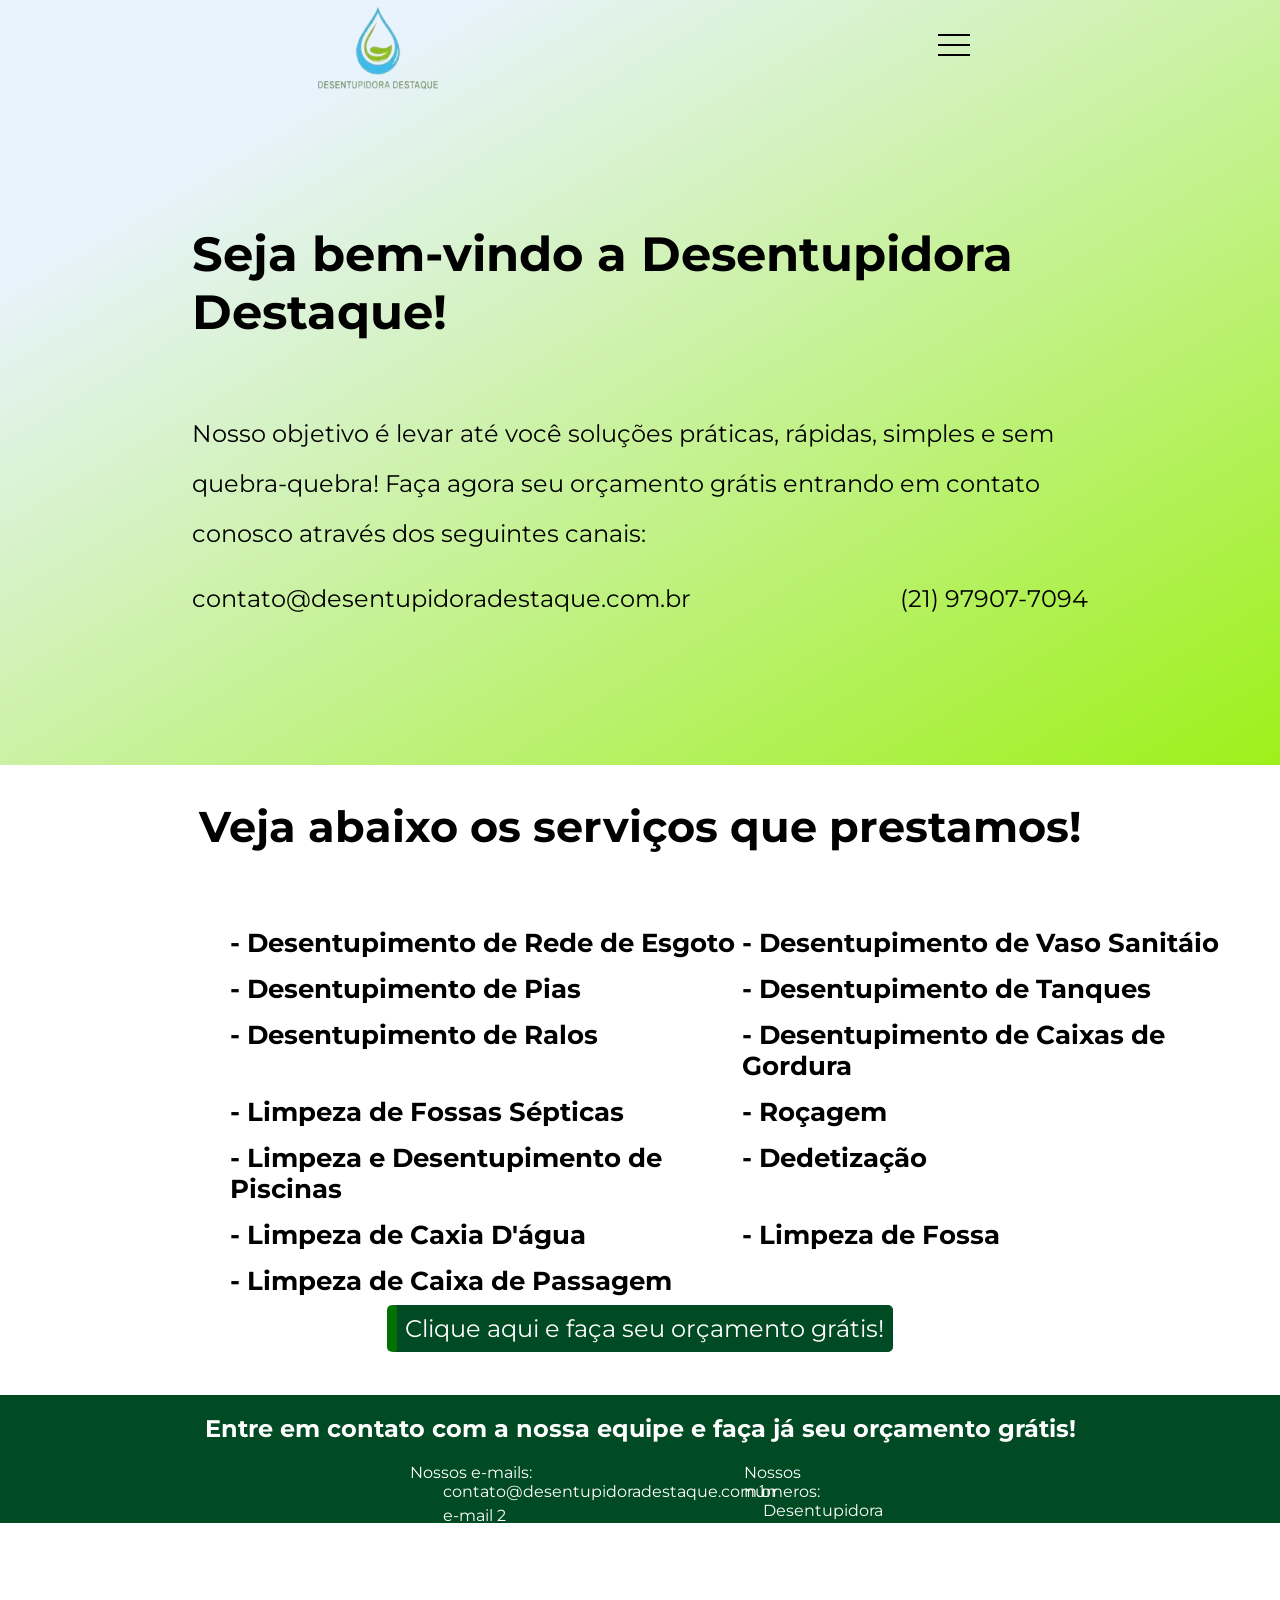
==== index.html @ 395ce2f2 "comecei o mobile" ====
<!DOCTYPE html>
<html lang="pt-br">
<head>
    <meta charset="UTF-8">
    <meta http-equiv="X-UA-Compatible" content="IE=edge">
    <meta name="viewport" content="width=device-width, initial-scale=1.0">
    <title>Desentubidora Destaque</title>
    <link rel="stylesheet" href="./assets/style.css">
</head>
<body>
    <div class="container">
        <div class="top">
            <header>
                <nav>
                    <img src="./assets/images/logo2-removebg-preview.png" alt="Logomarca da empresa">

                    <div class="mobile-menu">
                        <div class="line1"></div>
                        <div class="line2"></div>
                        <div class="line3"></div>
                    </div>
                    <ul class="nav-list">
                        <li><a href="#servicos">Nossos Serviços</a></li>
                        <li><a href="#contato">Orçamento</a></li>
                        <li><a href="#contato">Nossos Contatos</a></li>
                    </ul>
                </nav>
            </header>
            <div class="presentation">
                <h1>Seja bem-vindo a Desentupidora Destaque!</h1>
                <div class="text">
                    <p>Nosso objetivo é levar até você soluções práticas, rápidas, simples e sem quebra-quebra! Faça agora seu orçamento grátis entrando em contato conosco através dos seguintes canais:</p>
                    <nav class="presentation-links">
                        <ul>
                            <li><a href="mailto:contato@desentupidoradestaque.com.br" target="_blank">contato@desentupidoradestaque.com.br</a></li>
                            <li><a href="https://bit.ly/whatsapp-desentupidora-destaque">(21) 97907-7094</a></li>
                        </ul>
                    </nav>
                </div>
            </div>
        </div>
        <div id="servicos" class="budget">
            <h2>Veja abaixo os serviços que prestamos!</h2>
            <div class="servicos-container">
                <div class="servico">
                    <h1>- Desentupimento de Rede de Esgoto</h1>
                </div>
                <div class="servico">
                    <h1>- Desentupimento de Vaso Sanitáio</h1>
                </div>
                <div class="servico">
                    <h1>- Desentupimento de Pias</h1>
                </div>
                <div class="servico">
                    <h1>- Desentupimento de Tanques</h1>
                </div>
                <div class="servico">
                    <h1>- Desentupimento de Ralos</h1>
                </div>
                <div class="servico">
                    <h1>- Desentupimento de Caixas de Gordura</h1>
                </div>
                <div class="servico">
                    <h1>- Limpeza de Fossas Sépticas</h1>
                </div>
                <div class="servico">
                    <h1>- Roçagem</h1>
                </div>
                <div class="servico">
                    <h1>- Limpeza e Desentupimento de Piscinas</h1>
                </div>
                <div class="servico">
                    <h1>- Dedetização</h1>
                </div>
                <div class="servico">
                    <h1>- Limpeza de Caxia D'água</h1>
                </div>
                <div class="servico">
                    <h1>- Limpeza de Fossa</h1>
                </div>
                <div class="servico">
                    <h1>- Limpeza de Caixa de Passagem</h1>
                </div>
            </div>

            <a href="https://bit.ly/whatsapp-desentupidora-destaque" target="_blank">Clique aqui e faça seu orçamento grátis!</a>
        </div>
        <footer id="contato">
            <div class="footer-container">
                <h2>Entre em contato com a nossa equipe e faça já seu orçamento grátis!</h2>

                <div class="contatos">
                    <div class="emails">
                        <span>Nossos e-mails:</span>
                        <nav>
                            <ul>
                                <li><a href="mailto:contato@desentupidoradestaque.com.br"></a>contato@desentupidoradestaque.com.br</li>
                                <li>e-mail 2</li>
                                <li>e-mail 3</li>
                            </ul>
                        </nav>
                    </div>
        
                    <div class="numeros">
                        <span>Nossos números:</span>
        
                        <nav>
                            <ul>
                                <li><a href="">Desentupidora - (21) 979077094</a></li>
                                <li><a href="">Geraldo - (21) 964154602</a></li>
                                <li><a href="">Cris - (21) 96412-4618</a></li>
                            </ul>
                        </nav>
                    </div>
                </div>
                </div>
        </footer>
    </div>
    <script src="./assets/scripts/index.js"></script>
</body>
</html>
---- assets/style.css ----
@import url('https://fonts.googleapis.com/css2?family=Montserrat:wght@100;200;300;400;500;600&display=swap');

*{
    margin: 0;
    padding: 0;
    box-sizing: border-box;
    font-family: 'Montserrat', sans-serif;
}

body{
    overflow-x: hidden;
}

.container{
    display: flex;
    flex-direction: column;
    width: 100vw;
}

/* Header e apresentação */

.top{
    display: flex;
    flex-direction: column;
    background: linear-gradient(to bottom right, #E8F3FE 17.5%, #9ef01a);
    
}

header{
    height: 10vh;
    display: flex;
    align-items: center;
    position: relative;
    justify-content: space-around;
    width: 100vw;
    margin: 0 auto;
}

header img{
    width: 150px;
}

header nav{
    width: 90%;
    display: flex;
    justify-content: space-around;

}

.nav-list{
    width: 50%;
    display: flex;
    align-items: center;
    justify-content: space-evenly;
    list-style: none;
    font-size: 1.6rem;
}

.nav-list a{
    text-decoration: none;
    color: #000;
}

.mobile-menu{
    cursor: pointer;
    display: none;
}

.mobile-menu div{
    width: 32px;
    height: 2px;
    background: #000;
    margin: 8px;
    transition: 0.3s;
}

.presentation{
    width: 70%;
    height: 75vh;
    margin: 0 auto;
    display: flex;
    flex-direction: column;
    align-items: center;
    position: relative;
}

.presentation h1{
    font-size: 3rem;
    position: relative;
    top: 20%;
}

.text{
    width: 100%;
    margin: 0 auto;
    display: flex;
    flex-direction: column;
    gap: 15px;
    position: relative;
    top: 30%;
    font-size: 1.6rem;
    line-height: 50px;
}

.presentation-links{
    width: 90%;
}

.presentation-links ul{
    display: flex;
    list-style: none;
    justify-content: space-between;
}

.presentation-links ul a{
    color: #000;
    text-decoration: none;
}

/* budget */

.budget{
    padding-top: 35px;
    width: 80%;
    height: 70vh;
    margin: 0 auto;
    display: flex;
    flex-direction: column;
    align-items: center;
}

.budget h2{
    font-size: 2.7rem;
}

.budget a{
    position: absolute;
    top: 145%;
    text-decoration: none;
    color: #000;
    font-size: 1.5rem;
    color: #fff;
    padding: 8px 8px 8px 8px;
    border: 1px solid #004b23;
    border-left: 10px solid #007200;
    border-radius: 5px;
    background-color: #004b23;
    transition: all 0.25s ease-in-out;
}

.budget a:hover{
    background-color: #fff;
    color: #007200;
}

.servicos-container{
    width: 100%;
    height: 50%;
    position: relative;
    left: 10%;
    top: 12.5%;
    row-gap: 15px;
    display: grid;
    grid-template-columns: auto auto;
    grid-template-rows: auto auto;
}

.servico h1{
    font-size: 1.6rem;
}

/* footer */

footer{
    width: 100vw;
    height: 10vw;
    background-color:#004b23;
    color: #fff;
}

.footer-container{
    width: 80%;
    margin: 0 auto;
    display: flex;
    flex-direction: column;
    align-items: center;
    position: relative;
    top: 15%;
}

.contatos{
    width: 45%;
    display: flex;
    justify-content: space-between;
    position: absolute;
    top: 170%;
}

.emails nav ul{
    display: flex;
    list-style: none;
    flex-direction: column;
    position: relative;
    left: 10%;
    gap: 5px;
}

.numeros nav ul{
    display: flex;
    list-style: none;
    flex-direction: column;
    position: relative;
    left: 15%;
    gap: 5px;
}

.numeros nav ul a, .emails nav ul a{
    color: #fff;
    text-decoration: none;
}

/* tranições */
.mobile-menu.active .line1{
    transform: rotate(-45deg) translate(-8px, 8px);
}

.mobile-menu.active .line2{
    opacity: 0;
}

.mobile-menu.active .line3{
    transform: rotate(45deg) translate(-5px, -7px);
}

@media (max-width:1400px){
    .nav-list{
        width: 100vw;
        height: 90vh;
        flex-direction: column;
        position: absolute;
        right: 0;
        top: 10.4vh;
        z-index: 1;
        transform: translateX(100%);
        background: linear-gradient(to bottom right, #E8F3FE 17.5%, #9ef01a);
        transition: transform  0.5s ease-in;
    }

    .nav-list.active {
        transform: translateX(0);
    }

    .mobile-menu{
        display: block;
        align-self: center;
    }

    .text{
        width: 100%;
        font-size: 1.5rem;
    }

    .presentation-links{
        width: 100%;
    }
}

@media (max-width:1100px){
    .presentation-links ul{
        flex-direction: column;
    }
}

@media (max-width:900px){
    .presentation h1{
        font-size: 2.5rem;
    }

    .text{
        top: 25%;
    }
}
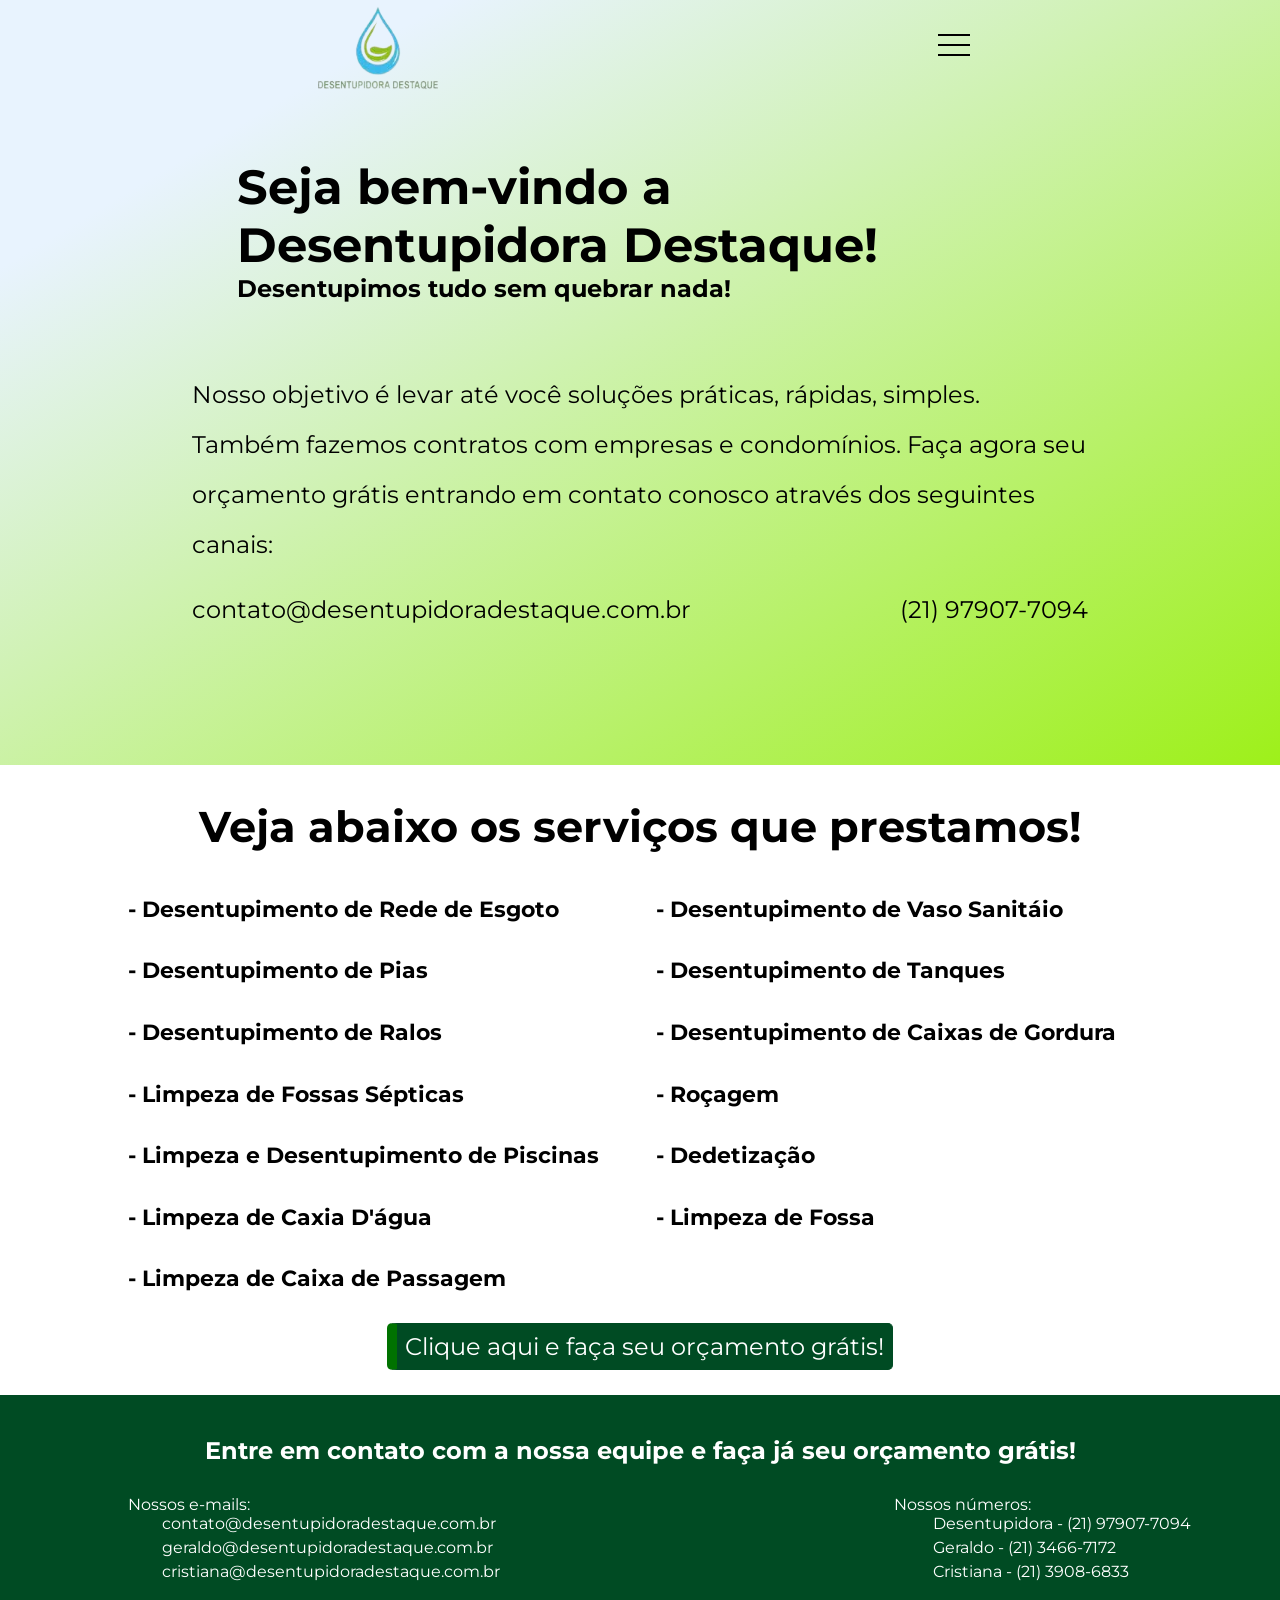
==== commit d0cf5916: "finalizado." ====
--- a/index.html
+++ b/index.html
@@ -27,13 +27,17 @@
                 </nav>
             </header>
             <div class="presentation">
-                <h1>Seja bem-vindo a Desentupidora Destaque!</h1>
+                <div class="title-slogan">
+                    <h1>Seja bem-vindo a Desentupidora Destaque!</h1>
+                    <h2>Desentupimos tudo sem quebrar nada!</h2>
+                </div>
+
                 <div class="text">
-                    <p>Nosso objetivo é levar até você soluções práticas, rápidas, simples e sem quebra-quebra! Faça agora seu orçamento grátis entrando em contato conosco através dos seguintes canais:</p>
+                    <p>Nosso objetivo é levar até você soluções práticas, rápidas, simples. Também fazemos contratos com empresas e condomínios.  Faça agora seu orçamento grátis entrando em contato conosco através dos seguintes canais:</p>
                     <nav class="presentation-links">
                         <ul>
                             <li><a href="mailto:contato@desentupidoradestaque.com.br" target="_blank">contato@desentupidoradestaque.com.br</a></li>
-                            <li><a href="https://bit.ly/whatsapp-desentupidora-destaque">(21) 97907-7094</a></li>
+                            <li><a href="https://bit.ly/whatsapp-desentupidora-destaque" target="_blank">(21) 97907-7094</a></li>
                         </ul>
                     </nav>
                 </div>
@@ -94,9 +98,9 @@
                         <span>Nossos e-mails:</span>
                         <nav>
                             <ul>
-                                <li><a href="mailto:contato@desentupidoradestaque.com.br"></a>contato@desentupidoradestaque.com.br</li>
-                                <li>e-mail 2</li>
-                                <li>e-mail 3</li>
+                                <li><a href="mailto:contato@desentupidoradestaque.com.br" target="_blank">contato@desentupidoradestaque.com.br</a></li>
+                                <li><a href="mailto:geraldo@desentupidoradestaque.com.br" target="_blank">geraldo@desentupidoradestaque.com.br</a></li>
+                                <li><a href="mailto:cristiana@desentupidoradestaque.com.br" target="_blank">cristiana@desentupidoradestaque.com.br</a></li>
                             </ul>
                         </nav>
                     </div>
@@ -106,9 +110,9 @@
         
                         <nav>
                             <ul>
-                                <li><a href="">Desentupidora - (21) 979077094</a></li>
-                                <li><a href="">Geraldo - (21) 964154602</a></li>
-                                <li><a href="">Cris - (21) 96412-4618</a></li>
+                                <li><a href="https://bit.ly/whatsapp-desentupidora-destaque" target="_blank">Desentupidora - (21) 97907-7094</a></li>
+                                <li><a href="https://bit.ly/Geraldo-DesentupidoraDestaque" target="_blank">Geraldo - (21) 3466-7172</a></li>
+                                <li><a href="https://bit.ly/Cris-DesentupidoraDestaque" target="_blank">Cristiana - (21) 3908-6833</a></li>
                             </ul>
                         </nav>
                     </div>
--- a/assets/style.css
+++ b/assets/style.css
@@ -84,10 +84,15 @@
     position: relative;
 }
 
-.presentation h1{
+.title-slogan{
+    width: 90%;
+    margin: 0 auto;
+    position: relative;
+    top: 10%;
+}
+
+.title-slogan h1{
     font-size: 3rem;
-    position: relative;
-    top: 20%;
 }
 
 .text{
@@ -97,7 +102,7 @@
     flex-direction: column;
     gap: 15px;
     position: relative;
-    top: 30%;
+    top: 20%;
     font-size: 1.6rem;
     line-height: 50px;
 }
@@ -173,7 +178,7 @@
 
 footer{
     width: 100vw;
-    height: 10vw;
+    height: 30vh;
     background-color:#004b23;
     color: #fff;
 }
@@ -189,14 +194,13 @@
 }
 
 .contatos{
-    width: 45%;
+    width: 70%;
     display: flex;
     justify-content: space-between;
-    position: absolute;
-    top: 170%;
-}
-
-.emails nav ul{
+    margin-top: 3%;
+}
+
+.emails nav ul, .numeros nav ul{
     display: flex;
     list-style: none;
     flex-direction: column;
@@ -206,12 +210,7 @@
 }
 
 .numeros nav ul{
-    display: flex;
-    list-style: none;
-    flex-direction: column;
-    position: relative;
     left: 15%;
-    gap: 5px;
 }
 
 .numeros nav ul a, .emails nav ul a{
@@ -256,27 +255,249 @@
     }
 
     .text{
-        width: 100%;
         font-size: 1.5rem;
     }
 
     .presentation-links{
         width: 100%;
     }
+
+    .servicos-container{
+        column-gap: 20px;
+        height: 70%;
+        top: 7%;
+        left: 0;
+    }
+
+    .servico h1{
+        font-size: 1.4rem;
+    }
+
+    .budget a{
+        top: 147%;
+    }
+
+    .contatos{
+        width: 100%;
+    }
 }
 
 @media (max-width:1100px){
+    .presentation{
+        height: 65vh;
+    }
+    
+    .title-slogan h1{
+        font-size: 2.5rem;
+        top: 12%;
+    }
+    
+    .text{
+        top: 22%;
+    }
+    
     .presentation-links ul{
         flex-direction: column;
     }
-}
-
-@media (max-width:900px){
-    .presentation h1{
-        font-size: 2.5rem;
+
+    .budget{
+        height: 85vh;
+    }
+    
+    .budget a{
+        position: relative;
+        top: 10%;
+    }
+
+    .servicos-container{
+        height: 65%;
+    }
+}
+
+@media (max-width:930px){
+    
+    .presentation{
+        height: 70vh;
+    }
+
+    .title-slogan{
+        top: 7.5%;
+    }
+    
+    .title-slogan h1{
+        font-size: 2.4rem;
     }
 
     .text{
-        top: 25%;
-    }
+        top: 10%;
+    }
+
+    .budget h2{
+        font-size: 2.2rem;
+    }
+
+    .emails nav ul, .numeros nav ul{
+        left: 2%;
+        margin-top: 10px;
+    }
+
+    .numeros nav ul{
+        left: 4%;
+    }
+}
+
+@media (max-width: 750px){
+    .text{
+        font-size: 1.3rem;
+        line-height: 40px;
+    }
+
+    footer{
+        height: 40vh;
+    }
+    
+    .footer-container{
+        width: 90%;
+        top: 8%;
+    }
+
+    .contatos{
+        flex-direction: column-reverse;
+        gap: 15px;
+    }
+}
+
+@media (max-width: 650px){
+    header img{
+        width: 125px;
+    }
+    
+    .title-slogan h1{
+        font-size: 2rem;
+        top: 5%;
+    }
+    
+    .text{
+        top: 10%;
+    }
+
+    .budget h2{
+        font-size: 1.8rem;
+    }
+
+    .budget a{
+        font-size: 1.2rem;
+    }
+
+    .servicos-container{
+        top: 5%;
+    }
+
+    .servico h1{
+        font-size: 1.3rem;
+    }
+}
+
+@media(max-width: 550px){
+    .presentation{
+        width: 90%;
+        height: 59vh;
+    }
+
+    .presentation-links ul a{
+        font-size: 15px;
+    }
+
+    .budget{
+        height: 88vh;
+    }
+
+    .servicos-container{
+        height: 67%;
+    }
+}
+
+@media (max-width: 460px){
+    .presentation{
+        height: 61.5vh;
+    }
+
+    .title-slogan h1{
+        font-size: 1.8rem;
+    }
+
+    .title-slogan h2{
+        font-size: 18px;
+    }
+
+    .text{
+        width: 85%;
+        font-size: 1.1rem;
+        line-height: 30px;
+    }
+
+    .budget{
+        height: 75vh;
+    }
+
+    .budget a{
+        top: 15%;
+        font-size: 17px;
+    }
+    
+    .budget h2{
+        font-size: 1.6rem;
+    }
+
+    .servico h1{
+        font-size: 17px;
+    }
+
+    .servicos-container{
+        height: 55%;
+    }
+}
+
+@media (max-width: 435px) {
+    .servico h1{
+        font-size: 14px;
+    }
+
+    .presentation{
+        height: 80vh;
+    }
+
+    footer{
+        height: 65vh;
+    }
+}
+
+@media (max-width: 390px){
+
+    .presentation-links{
+        position: relative;
+        bottom: 5%;
+    }
+    
+    .presentation-links ul a{
+        font-size: 13.5px;
+    }
+
+    .budget{
+        height: 95vh;
+    }
+
+    .contatos span{
+        font-size: 17px;
+    }
+
+    .contatos{
+        font-size: 13.5px;
+    }
+}
+
+@media (max-width: 376px){
+    /* .presentation{
+        height: 80vh;
+    } */
 }
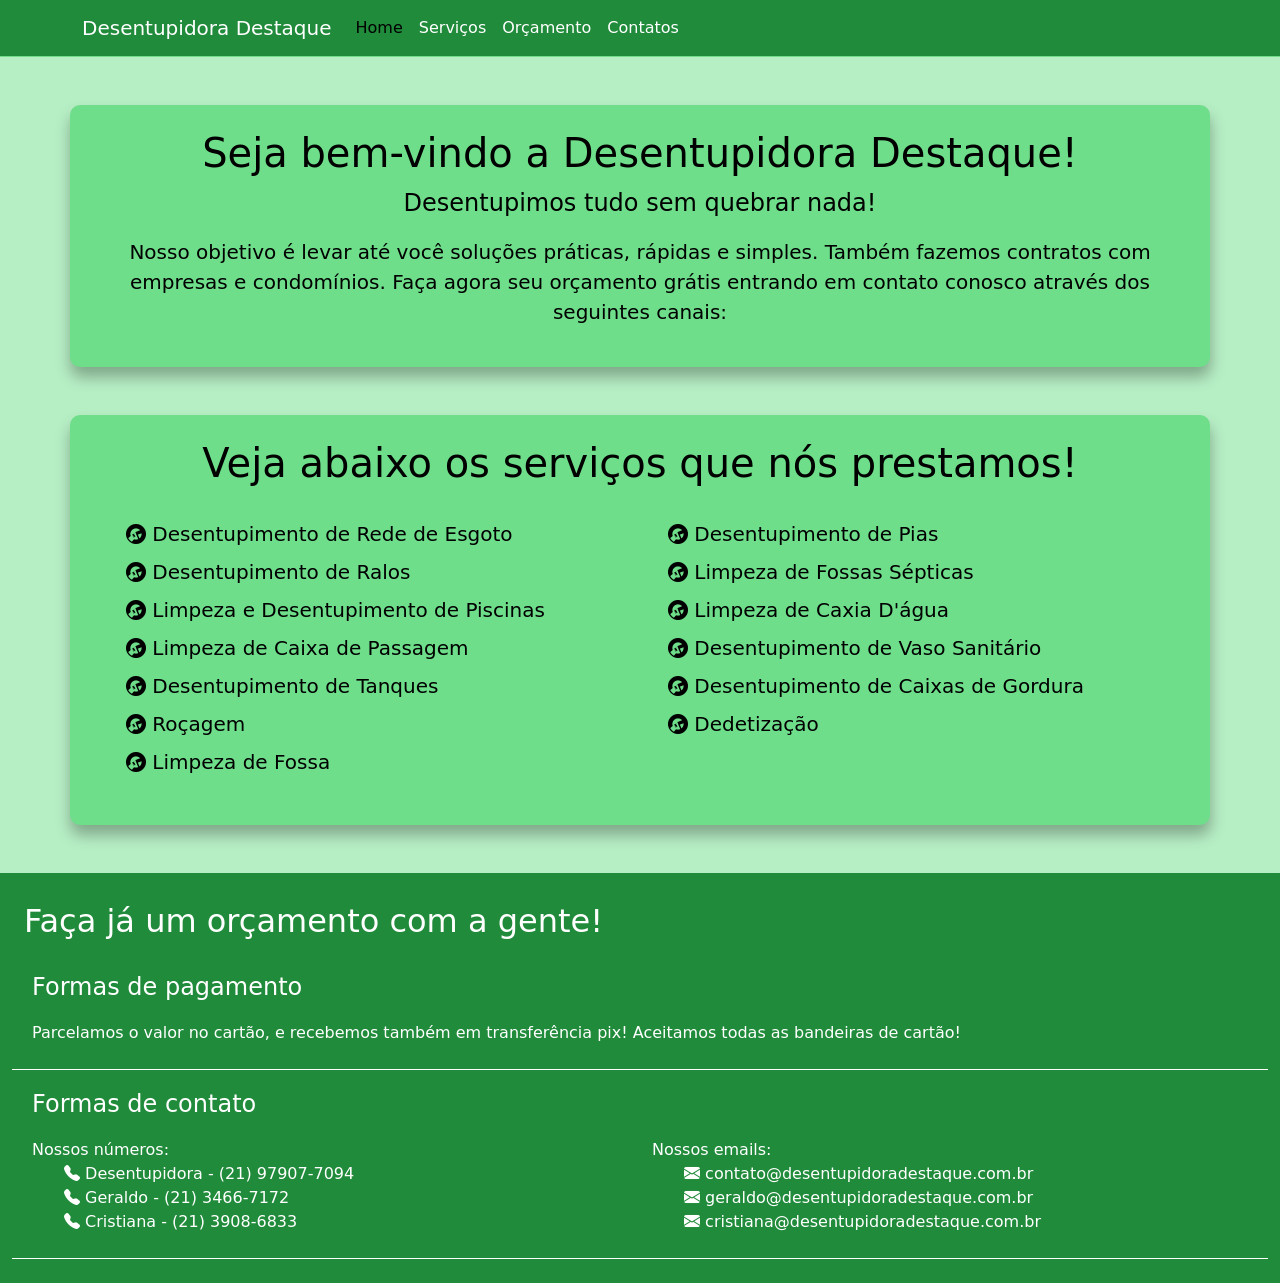
==== commit 170262b1: "rebuild pt2" ====
--- a/index.html
+++ b/index.html
@@ -1,125 +1,187 @@
 <!DOCTYPE html>
-<html lang="pt-br">
+<html lang="en">
 <head>
     <meta charset="UTF-8">
     <meta http-equiv="X-UA-Compatible" content="IE=edge">
     <meta name="viewport" content="width=device-width, initial-scale=1.0">
-    <title>Desentubidora Destaque</title>
-    <link rel="stylesheet" href="./assets/style.css">
+    <!-- BOOTSTRAP CSS LINK -->
+    <link href="https://cdn.jsdelivr.net/npm/bootstrap@5.3.0-alpha3/dist/css/bootstrap.min.css" rel="stylesheet" integrity="sha384-KK94CHFLLe+nY2dmCWGMq91rCGa5gtU4mk92HdvYe+M/SXH301p5ILy+dN9+nJOZ" crossorigin="anonymous">
+    <!-- BOOTSTRAP ICONS  -->
+    <link rel="stylesheet" href="https://cdn.jsdelivr.net/npm/bootstrap-icons@1.10.5/font/bootstrap-icons.css">
+    <!-- CSS LINK -->
+    <link rel="stylesheet" href="./assets/styles.css">
+    <!-- BOOTSTRAP JAVASCRIPT -->
+    <script src="https://cdn.jsdelivr.net/npm/bootstrap@5.3.0-alpha3/dist/js/bootstrap.bundle.min.js" integrity="sha384-ENjdO4Dr2bkBIFxQpeoTz1HIcje39Wm4jDKdf19U8gI4ddQ3GYNS7NTKfAdVQSZe" crossorigin="anonymous"></script>
+
+    <title>Desentupidora Destaque</title>
 </head>
-<body>
-    <div class="container">
-        <div class="top">
-            <header>
-                <nav>
-                    <img src="./assets/images/logo2-removebg-preview.png" alt="Logomarca da empresa">
+<body data-bs-spy="scroll" data-bs-target="#navbar-container" data-bs-offset="0" class="scrollspy-example" tabindex="0" id="body">
 
-                    <div class="mobile-menu">
-                        <div class="line1"></div>
-                        <div class="line2"></div>
-                        <div class="line3"></div>
-                    </div>
-                    <ul class="nav-list">
-                        <li><a href="#servicos">Nossos Serviços</a></li>
-                        <li><a href="#contato">Orçamento</a></li>
-                        <li><a href="#contato">Nossos Contatos</a></li>
+    <!-- NAVBAR  -->
+    <nav class="navbar navbar-expand-lg p-2 color-bg-two" id="navbar-container">
+        <div class="container">
+          <a class="navbar-brand color-white" href="#home">Desentupidora Destaque</a>
+          <button class="navbar-toggler" type="button" data-bs-toggle="collapse" data-bs-target="#navbarNav" aria-controls="navbarNav" aria-expanded="false" aria-label="Toggle navigation">
+            <span class="navbar-toggler-icon"></span>
+          </button>
+          <div class="collapse navbar-collapse" id="navbarNav">
+            <ul class="navbar-nav">
+              <li class="nav-item">
+                <a class="nav-link color-white" aria-current="page" href="#home">Home</a>
+              </li>
+              <li class="nav-item">
+                <a class="nav-link color-white" href="#servicos">Serviços</a>
+              </li>
+              <li class="nav-item">
+                <a class="nav-link color-white" href="#payment">Orçamento</a>
+              </li>
+              <li class="nav-item">
+                <a class="nav-link color-white" href="#contacts">Contatos</a>
+              </li>     
+            </ul>
+          </div>
+        </div>
+      </nav>
+
+      <section class="container p-4 mt-5 color-bg-one color-black custom-border" id="home">
+            <h1 class="col-12 text-center">Seja bem-vindo a Desentupidora Destaque!</h1>
+            <p class="text-center fs-4">
+                Desentupimos tudo sem quebrar nada!
+            </p>
+            <p class="text-center fs-5 mt-3">
+                Nosso objetivo é levar até você soluções práticas, rápidas e simples. Também fazemos contratos com empresas e condomínios. Faça agora seu orçamento grátis entrando em contato conosco através dos seguintes canais:
+            </p>
+        </section>      
+
+        <section class="container d-flex flex-column justify-content-center p-4 mt-5 color-bg-one color-black custom-border" id="servicos">
+            <h1 class="text-center">Veja abaixo os serviços que nós prestamos!</h1>
+
+            <ul class="row mt-4">
+                <li class="col-12 col-md-6 fs-5 mb-2">
+                    <i class="bi bi-wrench-adjustable-circle-fill"></i>
+                    Desentupimento de Rede de Esgoto
+                </li>
+
+                <li class="col-12 col-md-6 fs-5 mb-2">
+                    <i class="bi bi-wrench-adjustable-circle-fill"></i>
+                    Desentupimento de Pias
+                </li>
+
+                <li class="col-12 col-md-6 fs-5 mb-2">
+                    <i class="bi bi-wrench-adjustable-circle-fill"></i>
+                    Desentupimento de Ralos
+                </li>
+
+                <li class="col-12 col-md-6 fs-5 mb-2">
+                    <i class="bi bi-wrench-adjustable-circle-fill"></i>
+                    Limpeza de Fossas Sépticas
+                </li>
+                
+                <li class="col-12 col-md-6 fs-5 mb-2">
+                    <i class="bi bi-wrench-adjustable-circle-fill"></i>
+                    Limpeza e Desentupimento de Piscinas
+                </li>
+                
+                <li class="col-12 col-md-6 fs-5 mb-2">
+                    <i class="bi bi-wrench-adjustable-circle-fill"></i>
+                    Limpeza de Caxia D'água
+                </li>
+                
+                <li class="col-12 col-md-6 fs-5 mb-2">
+                    <i class="bi bi-wrench-adjustable-circle-fill"></i>
+                    Limpeza de Caixa de Passagem
+                </li>
+                
+                <li class="col-12 col-md-6 fs-5 mb-2">
+                    <i class="bi bi-wrench-adjustable-circle-fill"></i>
+                    Desentupimento de Vaso Sanitário
+                </li>
+                
+                <li class="col-12 col-md-6 fs-5 mb-2">
+                    <i class="bi bi-wrench-adjustable-circle-fill"></i>
+                    Desentupimento de Tanques
+                </li>
+                
+                <li class="col-12 col-md-6 fs-5 mb-2">
+                    <i class="bi bi-wrench-adjustable-circle-fill"></i>
+                    Desentupimento de Caixas de Gordura
+                </li>
+                
+                <li class="col-12 col-md-6 fs-5 mb-2">
+                    <i class="bi bi-wrench-adjustable-circle-fill"></i>
+                    Roçagem
+                </li>
+                
+                <li class="col-12 col-md-6 fs-5 mb-2">
+                    <i class="bi bi-wrench-adjustable-circle-fill"></i>
+                    Dedetização
+                </li>
+                
+                <li class="col-12 col-md-6 fs-5 mb-2">
+                    <i class="bi bi-wrench-adjustable-circle-fill"></i>
+                    Limpeza de Fossa
+                </li>
+            </ul>
+        </section>
+
+        <footer class="container-fluid p-4 mt-5 color-bg-two color-white">
+            <p class="fs-2">Faça já um orçamento com a gente!</p>
+            <div class="row mt-1 p-2 footer-bottom-border" id="payment">
+                <p class="fs-4">Formas de pagamento</p>
+                <p class="fs-6">Parcelamos o valor no cartão, e recebemos também em transferência pix! Aceitamos todas as bandeiras de cartão!</p>
+            </div>
+
+            <div class="row mt-2 p-2 footer-bottom-border" id="contacts">
+                <p class="fs-4">Formas de contato</p>
+                <div class="col-12 col-md-6">
+                    Nossos números:
+                    <ul>
+                        <li>
+                            <i class="bi bi-telephone-fill"></i>
+                            <a href="https://bit.ly/whatsapp-desentupidora-destaque" target="_blank" class="color-white">
+                                Desentupidora - (21) 97907-7094
+                            </a>
+                        </li>
+                        <li>
+                            <i class="bi bi-telephone-fill"></i>
+                            <a href="https://bit.ly/Geraldo-DesentupidoraDestaque" target="_blank" class="color-white">
+                                Geraldo - (21) 3466-7172
+                            </a>
+                        </li>
+                        <li>
+                            <i class="bi bi-telephone-fill"></i>
+                            <a href="https://bit.ly/Cris-DesentupidoraDestaque" target="_blank" class="color-white">
+                                Cristiana - (21) 3908-6833
+                            </a>
+                        </li>
                     </ul>
-                </nav>
-            </header>
-            <div class="presentation">
-                <div class="title-slogan">
-                    <h1>Seja bem-vindo a Desentupidora Destaque!</h1>
-                    <h2>Desentupimos tudo sem quebrar nada!</h2>
                 </div>
-
-                <div class="text">
-                    <p>Nosso objetivo é levar até você soluções práticas, rápidas, simples. Também fazemos contratos com empresas e condomínios.  Faça agora seu orçamento grátis entrando em contato conosco através dos seguintes canais:</p>
-                    <nav class="presentation-links">
-                        <ul>
-                            <li><a href="mailto:contato@desentupidoradestaque.com.br" target="_blank">contato@desentupidoradestaque.com.br</a></li>
-                            <li><a href="https://bit.ly/whatsapp-desentupidora-destaque" target="_blank">(21) 97907-7094</a></li>
-                        </ul>
-                    </nav>
+                <div class="col-12 col-md-6">
+                    Nossos emails:
+                    <ul>
+                        <li class="me-2">
+                            <i class="bi bi-envelope-fill"></i>
+                            <a href="mailto:contato@desentupidoradestaque.com.br" target="_blank" class="color-white">
+                                contato@desentupidoradestaque.com.br
+                            </a>
+                        </li>
+                        <li class="me-2">
+                            <i class="bi bi-envelope-fill"></i>
+                            <a href="mailto:geraldo@desentupidoradestaque.com.br" target="_blank" class="color-white">
+                                geraldo@desentupidoradestaque.com.br
+                            </a>
+                        </li>
+                        <li class="me-2">
+                            <i class="bi bi-envelope-fill"></i>
+                            <a href="mailto:cristiana@desentupidoradestaque.com.br" target="_blank" class="color-white">
+                                cristiana@desentupidoradestaque.com.br
+                            </a>
+                        </li>
+                    </ul>
                 </div>
             </div>
-        </div>
-        <div id="servicos" class="budget">
-            <h2>Veja abaixo os serviços que prestamos!</h2>
-            <div class="servicos-container">
-                <div class="servico">
-                    <h1>- Desentupimento de Rede de Esgoto</h1>
-                </div>
-                <div class="servico">
-                    <h1>- Desentupimento de Vaso Sanitáio</h1>
-                </div>
-                <div class="servico">
-                    <h1>- Desentupimento de Pias</h1>
-                </div>
-                <div class="servico">
-                    <h1>- Desentupimento de Tanques</h1>
-                </div>
-                <div class="servico">
-                    <h1>- Desentupimento de Ralos</h1>
-                </div>
-                <div class="servico">
-                    <h1>- Desentupimento de Caixas de Gordura</h1>
-                </div>
-                <div class="servico">
-                    <h1>- Limpeza de Fossas Sépticas</h1>
-                </div>
-                <div class="servico">
-                    <h1>- Roçagem</h1>
-                </div>
-                <div class="servico">
-                    <h1>- Limpeza e Desentupimento de Piscinas</h1>
-                </div>
-                <div class="servico">
-                    <h1>- Dedetização</h1>
-                </div>
-                <div class="servico">
-                    <h1>- Limpeza de Caxia D'água</h1>
-                </div>
-                <div class="servico">
-                    <h1>- Limpeza de Fossa</h1>
-                </div>
-                <div class="servico">
-                    <h1>- Limpeza de Caixa de Passagem</h1>
-                </div>
-            </div>
-
-            <a href="https://bit.ly/whatsapp-desentupidora-destaque" target="_blank">Clique aqui e faça seu orçamento grátis!</a>
-        </div>
-        <footer id="contato">
-            <div class="footer-container">
-                <h2>Entre em contato com a nossa equipe e faça já seu orçamento grátis!</h2>
-
-                <div class="contatos">
-                    <div class="emails">
-                        <span>Nossos e-mails:</span>
-                        <nav>
-                            <ul>
-                                <li><a href="mailto:contato@desentupidoradestaque.com.br" target="_blank">contato@desentupidoradestaque.com.br</a></li>
-                                <li><a href="mailto:geraldo@desentupidoradestaque.com.br" target="_blank">geraldo@desentupidoradestaque.com.br</a></li>
-                                <li><a href="mailto:cristiana@desentupidoradestaque.com.br" target="_blank">cristiana@desentupidoradestaque.com.br</a></li>
-                            </ul>
-                        </nav>
-                    </div>
-        
-                    <div class="numeros">
-                        <span>Nossos números:</span>
-        
-                        <nav>
-                            <ul>
-                                <li><a href="https://bit.ly/whatsapp-desentupidora-destaque" target="_blank">Desentupidora - (21) 97907-7094</a></li>
-                                <li><a href="https://bit.ly/Geraldo-DesentupidoraDestaque" target="_blank">Geraldo - (21) 3466-7172</a></li>
-                                <li><a href="https://bit.ly/Cris-DesentupidoraDestaque" target="_blank">Cristiana - (21) 3908-6833</a></li>
-                            </ul>
-                        </nav>
-                    </div>
-                </div>
-                </div>
         </footer>
-    </div>
-    <script src="./assets/scripts/index.js"></script>
+      </div>
+    
 </body>
 </html>
--- a/assets/styles.css
+++ b/assets/styles.css
@@ -0,0 +1,56 @@
+body{
+    background-color: #B7EFC5;
+}
+
+/* CUSTOMS */
+.color-bg-one{
+    background-color: #6EDE8A;
+}
+
+.color-bg-two{
+    background-color: #208B3A;
+}
+
+.color-white{
+    color: #fff;
+}
+
+.color-black{
+    color: #000
+}
+
+.custom-border{
+    border-radius: 10px;
+    box-shadow: .5px 10px 15px rgba(0, 0, 0, .3);
+}
+
+.footer-bottom-border{
+    border-bottom: 1px solid #FFF;
+}
+
+/* NAVBAR */
+
+#navbar-container{
+    border-bottom: 1px solid #6EDE8A;
+}
+
+/* SERVICOS */
+
+#servicos ul li{
+    list-style: none;
+}
+
+@media(min-width: 768px){
+    /* #servicos ul li{
+        font-size: px;
+    } */
+}
+
+/* FOOTER */
+#contacts ul li{
+    list-style: none;
+}
+
+#contacts ul li a {
+    text-decoration: none;
+}
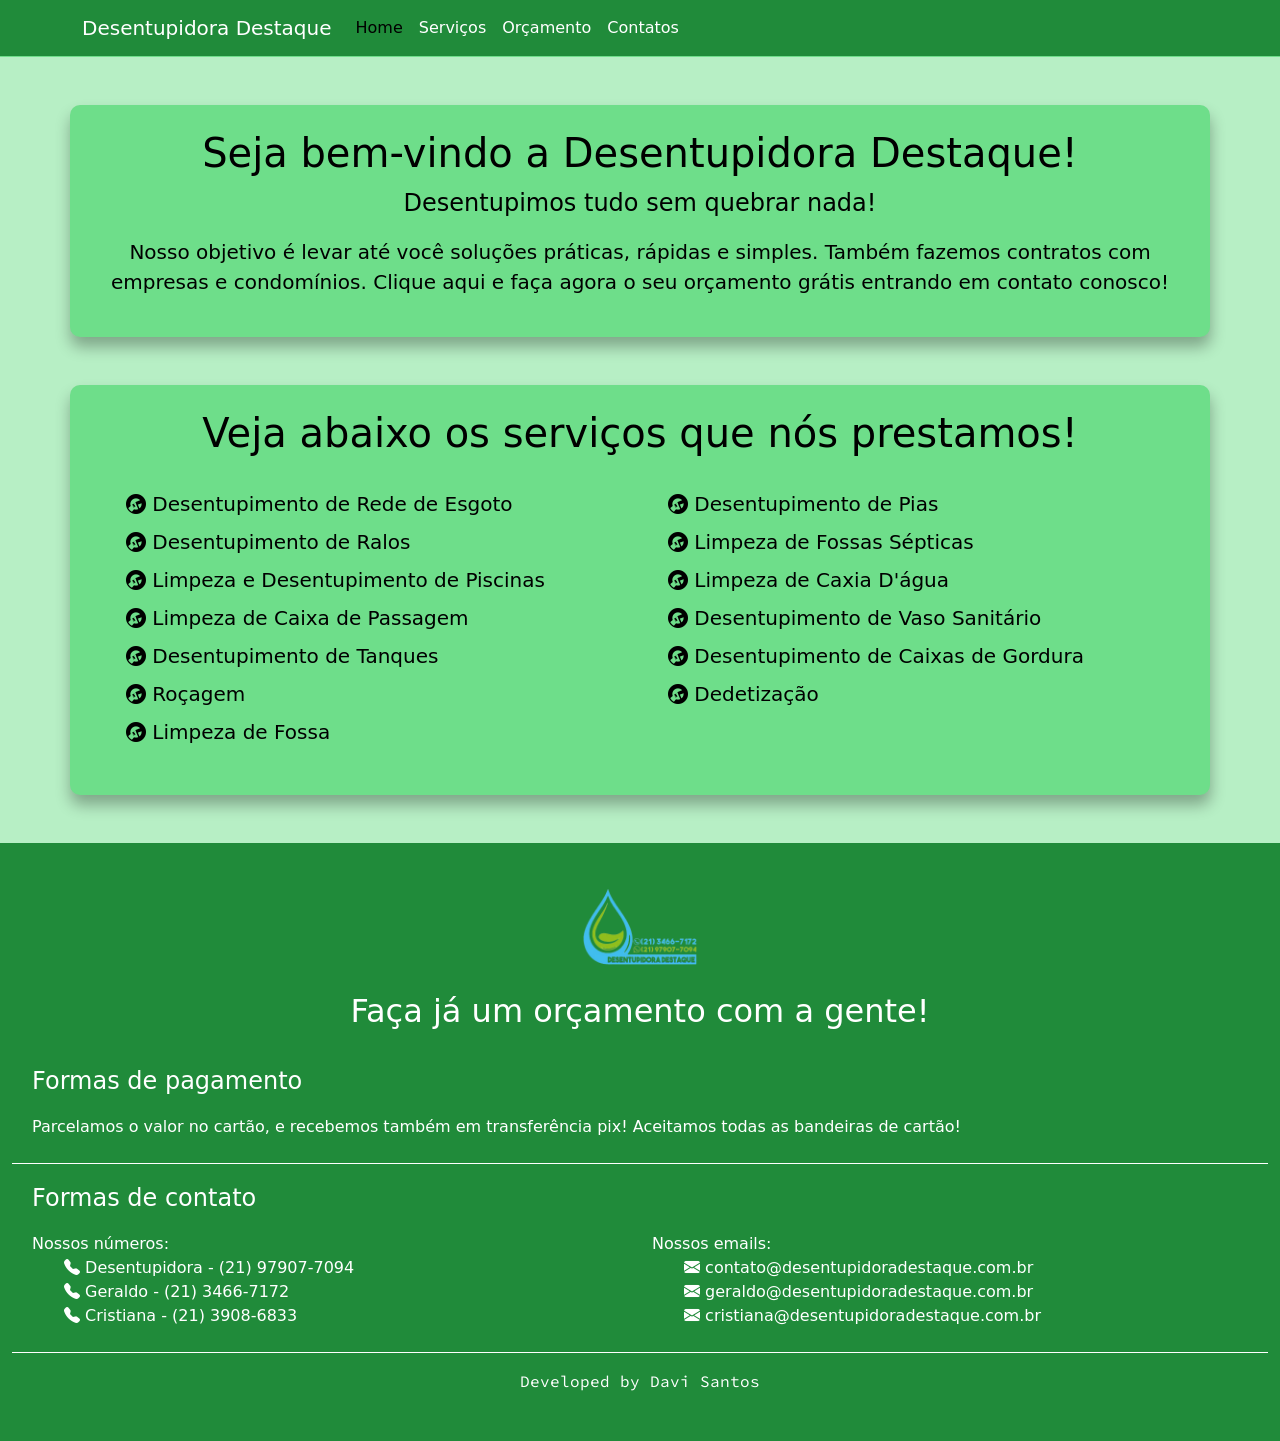
==== commit 894441e7: "finalized rebuild" ====
--- a/index.html
+++ b/index.html
@@ -21,7 +21,7 @@
     <nav class="navbar navbar-expand-lg p-2 color-bg-two" id="navbar-container">
         <div class="container">
           <a class="navbar-brand color-white" href="#home">Desentupidora Destaque</a>
-          <button class="navbar-toggler" type="button" data-bs-toggle="collapse" data-bs-target="#navbarNav" aria-controls="navbarNav" aria-expanded="false" aria-label="Toggle navigation">
+          <button class="navbar-toggler color-white" type="button" data-bs-toggle="collapse" data-bs-target="#navbarNav" aria-controls="navbarNav" aria-expanded="false" aria-label="Toggle navigation">
             <span class="navbar-toggler-icon"></span>
           </button>
           <div class="collapse navbar-collapse" id="navbarNav">
@@ -49,7 +49,7 @@
                 Desentupimos tudo sem quebrar nada!
             </p>
             <p class="text-center fs-5 mt-3">
-                Nosso objetivo é levar até você soluções práticas, rápidas e simples. Também fazemos contratos com empresas e condomínios. Faça agora seu orçamento grátis entrando em contato conosco através dos seguintes canais:
+                Nosso objetivo é levar até você soluções práticas, rápidas e simples. Também fazemos contratos com empresas e condomínios. <a href="#payment" class="color-black" id="desc-link">Clique aqui e faça agora o seu orçamento grátis entrando em contato conosco!</a>
             </p>
         </section>      
 
@@ -125,8 +125,21 @@
         </section>
 
         <footer class="container-fluid p-4 mt-5 color-bg-two color-white">
-            <p class="fs-2">Faça já um orçamento com a gente!</p>
-            <div class="row mt-1 p-2 footer-bottom-border" id="payment">
+            <div class="
+                d-flex 
+                flex-column                             
+                justify-content-md-around"
+                id="payment"
+            >
+                <p class="fs-2 align-self-center order-1">Faça já um orçamento com a gente!</p>
+                <div class="align-self-center order-0" id="footer-logo">
+                    <a href="https://bit.ly/whatsapp-desentupidora-destaque" target="_blank">
+                        <img src="./assets/images/logo1-removebg-preview.png" alt="">
+                    </a>
+                </div>
+            </div>
+            
+            <div class="row mt-1 p-2 footer-bottom-border">
                 <p class="fs-4">Formas de pagamento</p>
                 <p class="fs-6">Parcelamos o valor no cartão, e recebemos também em transferência pix! Aceitamos todas as bandeiras de cartão!</p>
             </div>
@@ -158,27 +171,32 @@
                 </div>
                 <div class="col-12 col-md-6">
                     Nossos emails:
-                    <ul>
+                    <ul >
                         <li class="me-2">
+                            <a href="mailto:contato@desentupidoradestaque.com.br" target="_blank" class="color-white">
                             <i class="bi bi-envelope-fill"></i>
-                            <a href="mailto:contato@desentupidoradestaque.com.br" target="_blank" class="color-white">
                                 contato@desentupidoradestaque.com.br
                             </a>
                         </li>
                         <li class="me-2">
+                            <a href="mailto:geraldo@desentupidoradestaque.com.br" target="_blank" class="color-white">
                             <i class="bi bi-envelope-fill"></i>
-                            <a href="mailto:geraldo@desentupidoradestaque.com.br" target="_blank" class="color-white">
                                 geraldo@desentupidoradestaque.com.br
                             </a>
                         </li>
                         <li class="me-2">
-                            <i class="bi bi-envelope-fill"></i>
                             <a href="mailto:cristiana@desentupidoradestaque.com.br" target="_blank" class="color-white">
-                                cristiana@desentupidoradestaque.com.br
+                                <i class="bi bi-envelope-fill"></i> cristiana@desentupidoradestaque.com.br
                             </a>
                         </li>
                     </ul>
                 </div>
+            </div>
+
+            <div class="mt-2 p-2" id="credits">
+                <p class="text-center">
+                    <a target="_blank" href="https://davisantos.dev.br/" class="color-white">Developed by Davi Santos</a>
+                </p>
             </div>
         </footer>
       </div>
--- a/assets/styles.css
+++ b/assets/styles.css
@@ -1,3 +1,5 @@
+@import url('https://fonts.googleapis.com/css2?family=Source+Code+Pro:wght@200&display=swap');
+
 body{
     background-color: #B7EFC5;
 }
@@ -30,8 +32,17 @@
 
 /* NAVBAR */
 
+.navbar-toggler {
+    color: #fff;
+    border-color: #fff;
+}
+
 #navbar-container{
     border-bottom: 1px solid #6EDE8A;
+}
+
+#desc-link{
+    text-decoration: none;
 }
 
 /* SERVICOS */
@@ -40,17 +51,26 @@
     list-style: none;
 }
 
-@media(min-width: 768px){
-    /* #servicos ul li{
-        font-size: px;
-    } */
+/* FOOTER */
+#footer-logo{
+    height:120px
+}
+#footer-logo img{
+   height: 100%;
 }
 
-/* FOOTER */
 #contacts ul li{
     list-style: none;
 }
 
 #contacts ul li a {
     text-decoration: none;
+}
+
+#credits{
+    font-family: 'Source Code Pro', monospace;
+}
+
+#credits p a {
+    text-decoration: none;
 }
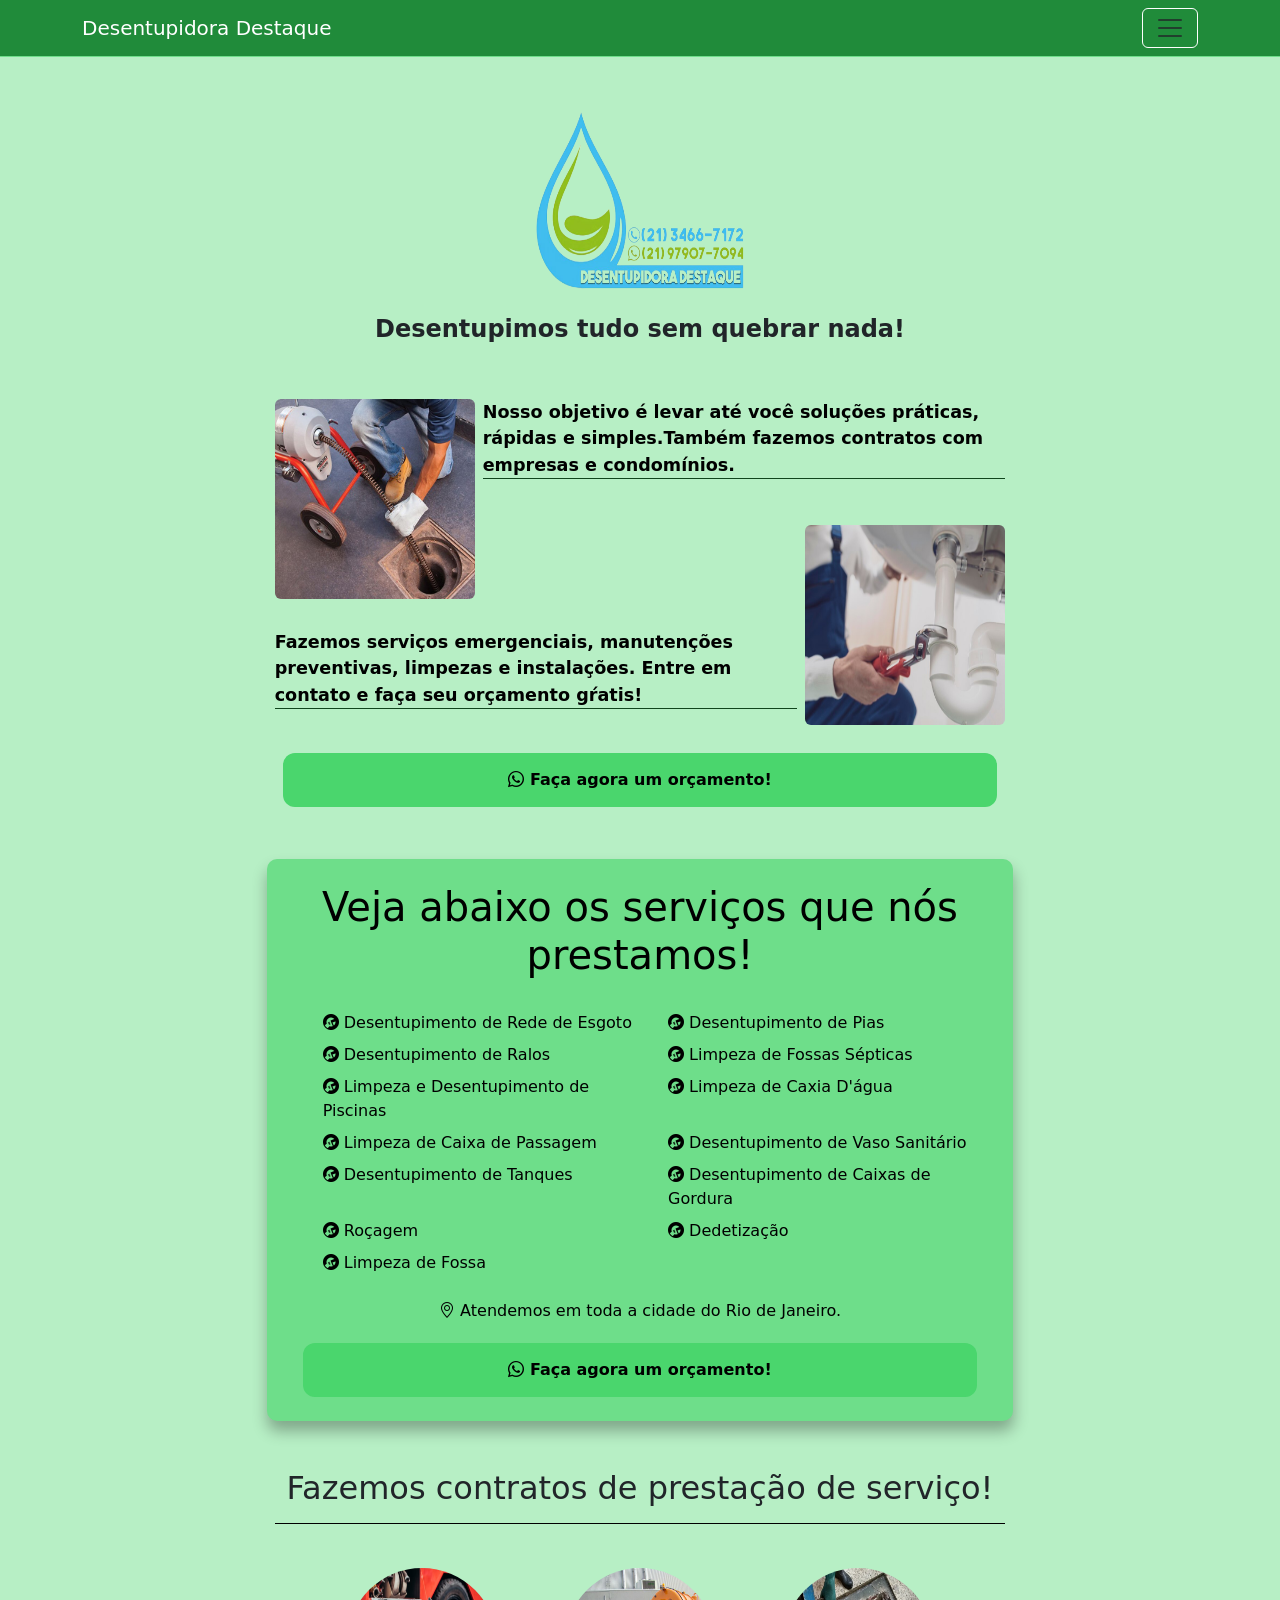
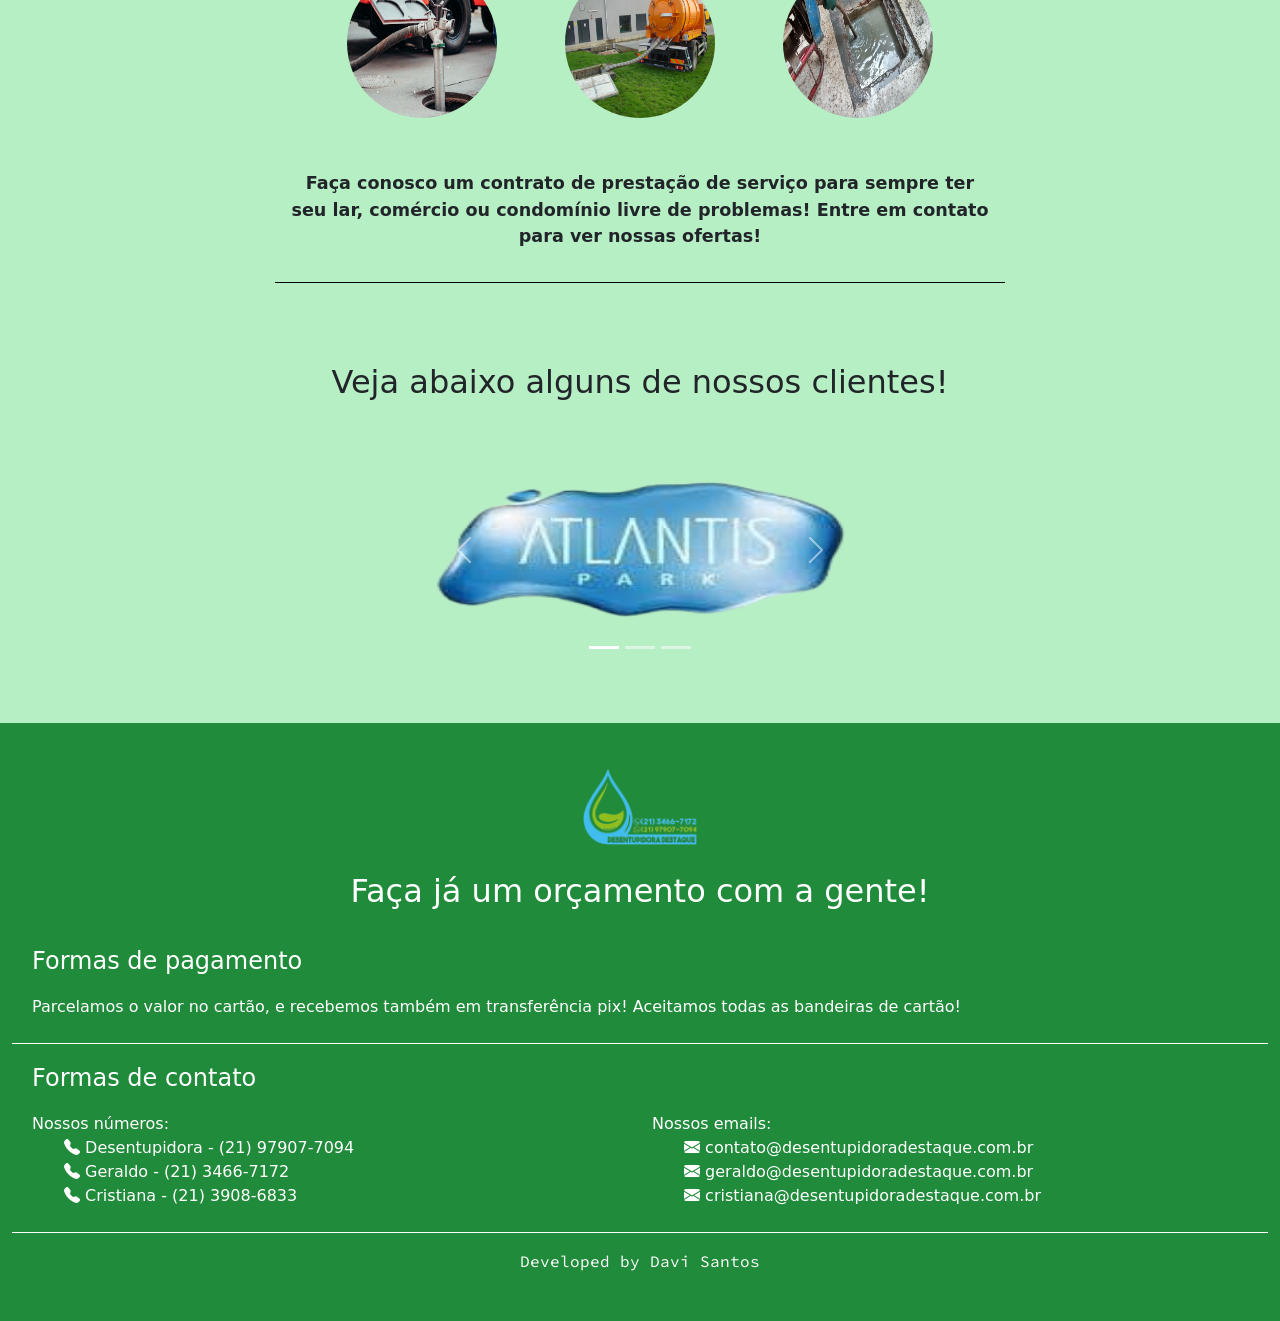
==== commit 6891a133: "Destaque 3.0.0" ====
--- a/index.html
+++ b/index.html
@@ -1,205 +1,334 @@
 <!DOCTYPE html>
 <html lang="en">
+
 <head>
     <meta charset="UTF-8">
     <meta http-equiv="X-UA-Compatible" content="IE=edge">
     <meta name="viewport" content="width=device-width, initial-scale=1.0">
     <!-- BOOTSTRAP CSS LINK -->
-    <link href="https://cdn.jsdelivr.net/npm/bootstrap@5.3.0-alpha3/dist/css/bootstrap.min.css" rel="stylesheet" integrity="sha384-KK94CHFLLe+nY2dmCWGMq91rCGa5gtU4mk92HdvYe+M/SXH301p5ILy+dN9+nJOZ" crossorigin="anonymous">
+    <link href="https://cdn.jsdelivr.net/npm/bootstrap@5.3.0-alpha3/dist/css/bootstrap.min.css" rel="stylesheet"
+        integrity="sha384-KK94CHFLLe+nY2dmCWGMq91rCGa5gtU4mk92HdvYe+M/SXH301p5ILy+dN9+nJOZ" crossorigin="anonymous">
     <!-- BOOTSTRAP ICONS  -->
     <link rel="stylesheet" href="https://cdn.jsdelivr.net/npm/bootstrap-icons@1.10.5/font/bootstrap-icons.css">
     <!-- CSS LINK -->
     <link rel="stylesheet" href="./assets/styles.css">
     <!-- BOOTSTRAP JAVASCRIPT -->
-    <script src="https://cdn.jsdelivr.net/npm/bootstrap@5.3.0-alpha3/dist/js/bootstrap.bundle.min.js" integrity="sha384-ENjdO4Dr2bkBIFxQpeoTz1HIcje39Wm4jDKdf19U8gI4ddQ3GYNS7NTKfAdVQSZe" crossorigin="anonymous"></script>
+    <script src="https://cdn.jsdelivr.net/npm/bootstrap@5.3.0-alpha3/dist/js/bootstrap.bundle.min.js"
+        integrity="sha384-ENjdO4Dr2bkBIFxQpeoTz1HIcje39Wm4jDKdf19U8gI4ddQ3GYNS7NTKfAdVQSZe"
+        crossorigin="anonymous"></script>
 
     <title>Desentupidora Destaque</title>
 </head>
-<body data-bs-spy="scroll" data-bs-target="#navbar-container" data-bs-offset="0" class="scrollspy-example" tabindex="0" id="body">
+
+<body data-bs-spy="scroll" data-bs-target="#navbar-container" data-bs-offset="0" class="scrollspy-example" tabindex="0"
+    id="body">
 
     <!-- NAVBAR  -->
-    <nav class="navbar navbar-expand-lg p-2 color-bg-two" id="navbar-container">
+    <nav class="navbar p-2 color-bg-two" id="navbar-container">
         <div class="container">
-          <a class="navbar-brand color-white" href="#home">Desentupidora Destaque</a>
-          <button class="navbar-toggler color-white" type="button" data-bs-toggle="collapse" data-bs-target="#navbarNav" aria-controls="navbarNav" aria-expanded="false" aria-label="Toggle navigation">
-            <span class="navbar-toggler-icon"></span>
-          </button>
-          <div class="collapse navbar-collapse" id="navbarNav">
-            <ul class="navbar-nav">
-              <li class="nav-item">
-                <a class="nav-link color-white" aria-current="page" href="#home">Home</a>
-              </li>
-              <li class="nav-item">
-                <a class="nav-link color-white" href="#servicos">Serviços</a>
-              </li>
-              <li class="nav-item">
-                <a class="nav-link color-white" href="#payment">Orçamento</a>
-              </li>
-              <li class="nav-item">
-                <a class="nav-link color-white" href="#contacts">Contatos</a>
-              </li>     
-            </ul>
-          </div>
-        </div>
-      </nav>
-
-      <section class="container p-4 mt-5 color-bg-one color-black custom-border" id="home">
-            <h1 class="col-12 text-center">Seja bem-vindo a Desentupidora Destaque!</h1>
-            <p class="text-center fs-4">
-                Desentupimos tudo sem quebrar nada!
+            <a class="navbar-brand color-white" href="#home">Desentupidora Destaque</a>
+            <button class="navbar-toggler color-white" type="button" data-bs-toggle="collapse"
+                data-bs-target="#navbarNav" aria-controls="navbarNav" aria-expanded="false"
+                aria-label="Toggle navigation">
+                <span class="navbar-toggler-icon"></span>
+            </button>
+            <div class="collapse navbar-collapse" id="navbarNav">
+                <ul class="navbar-nav">
+                    <li class="nav-item">
+                        <a class="nav-link color-white" aria-current="page" href="#home">Home</a>
+                    </li>
+                    <li class="nav-item">
+                        <a class="nav-link color-white" href="#servicos">Serviços</a>
+                    </li>
+                    <li class="nav-item">
+                        <a class="nav-link color-white" href="#payment">Orçamento</a>
+                    </li>
+                    <li class="nav-item">
+                        <a class="nav-link color-white" href="#contacts">Contatos</a>
+                    </li>
+                </ul>
+            </div>
+        </div>
+    </nav>
+
+    <!-- HOME SECTION -->
+    <section id="logo-section" class="container p-1 d-flex flex-column">
+        <img src="./assets/images/logo1bgc.png" class="rounded align-self-center" alt="">
+        <p class="container text-center fw-bold">
+            Desentupimos tudo sem quebrar nada!
+        </p>
+    </section>
+
+    <section class="container col-lg-7 d-flex flex-column p-1 mt-2  mt-lg-4 color-black">
+        <div class="container d-flex flex-row justify-content-evenly p-1 color-black" id="home-section">
+            <div class="align-self-start" id="img1">
+                <img src="./assets/images/servicesFootage/img1.jpg" class="rounded" alt="">
+            </div>
+            <p class="align-self-start text-start ms-2 fw-bold" style="border-bottom: 1px solid #10451D;">
+                Nosso objetivo é levar até você soluções práticas, rápidas e
+                simples.Também fazemos contratos com empresas
+                e condomínios.
             </p>
-            <p class="text-center fs-5 mt-3">
-                Nosso objetivo é levar até você soluções práticas, rápidas e simples. Também fazemos contratos com empresas e condomínios. <a href="#payment" class="color-black" id="desc-link">Clique aqui e faça agora o seu orçamento grátis entrando em contato conosco!</a>
+        </div>
+        <div class="container d-flex flex-row justify-content-evenly p-1 mt-2 color-black" id="home-section">
+            <p class="align-self-end text-start me-2 fw-bold" style="border-bottom: 1px solid #10451D;">
+                Fazemos serviços emergenciais, manutenções preventivas, limpezas e instalações. Entre em contato e faça
+                seu
+                orçamento gŕatis!
             </p>
-        </section>      
-
-        <section class="container d-flex flex-column justify-content-center p-4 mt-5 color-bg-one color-black custom-border" id="servicos">
-            <h1 class="text-center">Veja abaixo os serviços que nós prestamos!</h1>
-
-            <ul class="row mt-4">
-                <li class="col-12 col-md-6 fs-5 mb-2">
-                    <i class="bi bi-wrench-adjustable-circle-fill"></i>
-                    Desentupimento de Rede de Esgoto
-                </li>
-
-                <li class="col-12 col-md-6 fs-5 mb-2">
-                    <i class="bi bi-wrench-adjustable-circle-fill"></i>
-                    Desentupimento de Pias
-                </li>
-
-                <li class="col-12 col-md-6 fs-5 mb-2">
-                    <i class="bi bi-wrench-adjustable-circle-fill"></i>
-                    Desentupimento de Ralos
-                </li>
-
-                <li class="col-12 col-md-6 fs-5 mb-2">
-                    <i class="bi bi-wrench-adjustable-circle-fill"></i>
-                    Limpeza de Fossas Sépticas
-                </li>
-                
-                <li class="col-12 col-md-6 fs-5 mb-2">
-                    <i class="bi bi-wrench-adjustable-circle-fill"></i>
-                    Limpeza e Desentupimento de Piscinas
-                </li>
-                
-                <li class="col-12 col-md-6 fs-5 mb-2">
-                    <i class="bi bi-wrench-adjustable-circle-fill"></i>
-                    Limpeza de Caxia D'água
-                </li>
-                
-                <li class="col-12 col-md-6 fs-5 mb-2">
-                    <i class="bi bi-wrench-adjustable-circle-fill"></i>
-                    Limpeza de Caixa de Passagem
-                </li>
-                
-                <li class="col-12 col-md-6 fs-5 mb-2">
-                    <i class="bi bi-wrench-adjustable-circle-fill"></i>
-                    Desentupimento de Vaso Sanitário
-                </li>
-                
-                <li class="col-12 col-md-6 fs-5 mb-2">
-                    <i class="bi bi-wrench-adjustable-circle-fill"></i>
-                    Desentupimento de Tanques
-                </li>
-                
-                <li class="col-12 col-md-6 fs-5 mb-2">
-                    <i class="bi bi-wrench-adjustable-circle-fill"></i>
-                    Desentupimento de Caixas de Gordura
-                </li>
-                
-                <li class="col-12 col-md-6 fs-5 mb-2">
-                    <i class="bi bi-wrench-adjustable-circle-fill"></i>
-                    Roçagem
-                </li>
-                
-                <li class="col-12 col-md-6 fs-5 mb-2">
-                    <i class="bi bi-wrench-adjustable-circle-fill"></i>
-                    Dedetização
-                </li>
-                
-                <li class="col-12 col-md-6 fs-5 mb-2">
-                    <i class="bi bi-wrench-adjustable-circle-fill"></i>
-                    Limpeza de Fossa
-                </li>
-            </ul>
-        </section>
-
-        <footer class="container-fluid p-4 mt-5 color-bg-two color-white">
-            <div class="
-                d-flex 
-                flex-column                             
-                justify-content-md-around"
-                id="payment"
-            >
-                <p class="fs-2 align-self-center order-1">Faça já um orçamento com a gente!</p>
-                <div class="align-self-center order-0" id="footer-logo">
-                    <a href="https://bit.ly/whatsapp-desentupidora-destaque" target="_blank">
-                        <img src="./assets/images/logo1-removebg-preview.png" alt="">
-                    </a>
-                </div>
-            </div>
-            
-            <div class="row mt-1 p-2 footer-bottom-border">
-                <p class="fs-4">Formas de pagamento</p>
-                <p class="fs-6">Parcelamos o valor no cartão, e recebemos também em transferência pix! Aceitamos todas as bandeiras de cartão!</p>
-            </div>
-
-            <div class="row mt-2 p-2 footer-bottom-border" id="contacts">
-                <p class="fs-4">Formas de contato</p>
-                <div class="col-12 col-md-6">
-                    Nossos números:
-                    <ul>
-                        <li>
-                            <i class="bi bi-telephone-fill"></i>
-                            <a href="https://bit.ly/whatsapp-desentupidora-destaque" target="_blank" class="color-white">
-                                Desentupidora - (21) 97907-7094
-                            </a>
-                        </li>
-                        <li>
-                            <i class="bi bi-telephone-fill"></i>
-                            <a href="https://bit.ly/Geraldo-DesentupidoraDestaque" target="_blank" class="color-white">
-                                Geraldo - (21) 3466-7172
-                            </a>
-                        </li>
-                        <li>
-                            <i class="bi bi-telephone-fill"></i>
-                            <a href="https://bit.ly/Cris-DesentupidoraDestaque" target="_blank" class="color-white">
-                                Cristiana - (21) 3908-6833
-                            </a>
-                        </li>
-                    </ul>
-                </div>
-                <div class="col-12 col-md-6">
-                    Nossos emails:
-                    <ul >
-                        <li class="me-2">
-                            <a href="mailto:contato@desentupidoradestaque.com.br" target="_blank" class="color-white">
-                            <i class="bi bi-envelope-fill"></i>
-                                contato@desentupidoradestaque.com.br
-                            </a>
-                        </li>
-                        <li class="me-2">
-                            <a href="mailto:geraldo@desentupidoradestaque.com.br" target="_blank" class="color-white">
-                            <i class="bi bi-envelope-fill"></i>
-                                geraldo@desentupidoradestaque.com.br
-                            </a>
-                        </li>
-                        <li class="me-2">
-                            <a href="mailto:cristiana@desentupidoradestaque.com.br" target="_blank" class="color-white">
-                                <i class="bi bi-envelope-fill"></i> cristiana@desentupidoradestaque.com.br
-                            </a>
-                        </li>
-                    </ul>
-                </div>
-            </div>
-
-            <div class="mt-2 p-2" id="credits">
-                <p class="text-center">
-                    <a target="_blank" href="https://davisantos.dev.br/" class="color-white">Developed by Davi Santos</a>
-                </p>
-            </div>
-        </footer>
-      </div>
-    
+            <div class="align-self-start" id="img2">
+                <img src="./assets/images/servicesFootage/img2.jpg" class="rounded" alt="">
+            </div>
+        </div>
+
+        <!-- WHATSAPP BUTTON -->
+        <div class="container-fluid  mt-4 d-flex flex-column">
+            <a href="#payment" target="_blank" rel="noopener noreferrer"
+                class="container fw-bold align-self-center text-center" id="btn-link">
+                <i class="bi bi-whatsapp"></i>
+                Faça agora um orçamento!
+            </a>
+        </div>
+    </section>
+    <!--  END OF HOME SECTION -->
+
+    <!-- SERVICES SECTION -->
+    <section class="container-fluid container-lg col-lg-7 d-flex flex-column justify-content-center p-4 mt-5 color-bg-one
+        color-black custom-border" id="servicos">
+        <h1 class="text-center">Veja abaixo os serviços que nós prestamos!</h1>
+
+        <ul class="row mt-4">
+            <li class="col-12 col-md-6 mb-2">
+                <i class="bi bi-wrench-adjustable-circle-fill"></i>
+                Desentupimento de Rede de Esgoto
+            </li>
+
+            <li class="col-12 col-md-6 mb-2">
+                <i class="bi bi-wrench-adjustable-circle-fill"></i>
+                Desentupimento de Pias
+            </li>
+
+            <li class="col-12 col-md-6 mb-2">
+                <i class="bi bi-wrench-adjustable-circle-fill"></i>
+                Desentupimento de Ralos
+            </li>
+
+            <li class="col-12 col-md-6 mb-2">
+                <i class="bi bi-wrench-adjustable-circle-fill"></i>
+                Limpeza de Fossas Sépticas
+            </li>
+
+            <li class="col-12 col-md-6 mb-2">
+                <i class="bi bi-wrench-adjustable-circle-fill"></i>
+                Limpeza e Desentupimento de Piscinas
+            </li>
+
+            <li class="col-12 col-md-6 mb-2">
+                <i class="bi bi-wrench-adjustable-circle-fill"></i>
+                Limpeza de Caxia D'água
+            </li>
+
+            <li class="col-12 col-md-6 mb-2">
+                <i class="bi bi-wrench-adjustable-circle-fill"></i>
+                Limpeza de Caixa de Passagem
+            </li>
+
+            <li class="col-12 col-md-6 mb-2">
+                <i class="bi bi-wrench-adjustable-circle-fill"></i>
+                Desentupimento de Vaso Sanitário
+            </li>
+
+            <li class="col-12 col-md-6 mb-2">
+                <i class="bi bi-wrench-adjustable-circle-fill"></i>
+                Desentupimento de Tanques
+            </li>
+
+            <li class="col-12 col-md-6 mb-2">
+                <i class="bi bi-wrench-adjustable-circle-fill"></i>
+                Desentupimento de Caixas de Gordura
+            </li>
+
+            <li class="col-12 col-md-6 mb-2">
+                <i class="bi bi-wrench-adjustable-circle-fill"></i>
+                Roçagem
+            </li>
+
+            <li class="col-12 col-md-6 mb-2">
+                <i class="bi bi-wrench-adjustable-circle-fill"></i>
+                Dedetização
+            </li>
+
+            <li class="col-12 col-md-6 mb-2">
+                <i class="bi bi-wrench-adjustable-circle-fill"></i>
+                Limpeza de Fossa
+            </li>
+        </ul>
+        <p class="text-center">
+            <i class="bi bi-geo-alt"></i>
+            Atendemos em toda a cidade do Rio de Janeiro.
+        </p>
+        <div class="container-fluid mt-1 d-flex flex-column">
+            <a href="#payment" target="_blank" rel="noopener noreferrer"
+                class="container fw-bold align-self-center text-center" id="btn-link">
+                <i class="bi bi-whatsapp"></i>
+                Faça agora um orçamento!
+            </a>
+        </div>
+    </section>
+
+    <section class="container col-lg-7 mt-4 p-2 d-flex flex-column">
+
+        <h2 class="text-center mt-3 mb-3 pb-3" style="border-bottom: 1px solid #000; padding-bottom: 15px;">Fazemos
+            contratos
+            de
+            prestação de serviço!</h2>
+
+        <div class="container d-flex flex-row justify-content-evenly p-1 mt-4 mb-4 color-black">
+            <div class="align-self-start">
+                <img src="./assets/images/servicesFootage/img5.jpg" class="" alt="" id="service-img">
+            </div>
+            <div class="align-self-start">
+                <img src="./assets/images/servicesFootage/img6.jpg" class="" alt="" id="service-img">
+            </div>
+            <div class="align-self-start">
+                <img src="./assets/images/servicesFootage/img3.webp" class="" alt="" id="service-img">
+            </div>
+        </div>
+
+        <div class="container mt-4 mb-5" id="service-section">
+            <p class="text-center fw-bold pb-3">
+                Faça conosco um contrato de prestação de serviço para sempre ter seu lar, comércio ou condomínio livre
+                de
+                problemas! Entre em contato para ver nossas ofertas!
+            </p>
+        </div>
+    </section>
+
+    <!-- SLIDER -->
+    <div class="container col-lg-8 mt-4 d-flex flex-column justify-content-center">
+        <h2 class="text-center mb-2">Veja abaixo alguns de nossos clientes!</h2>
+        <div class="col-10 col-lg-6 align-self-center mt-3">
+            <div id="carousel" class="carousel slide">
+                <div class="carousel-indicators">
+                    <button class="active" type="button" data-bs-target="#carousel" data-bs-slide-to="0"
+                        aria-current="true" aria-label="Slide 1"></button>
+                    <button type="button" data-bs-target="#carousel" data-bs-slide-to="1" aria-current="true"
+                        aria-label="Slide 2"></button>
+                    <button type="button" data-bs-target="#carousel" data-bs-slide-to="2" aria-current="true"
+                        aria-label="Slide 3"></button>
+                </div>
+                <div class="carousel-inner">
+                    <div class="carousel-item active">
+                        <img src="./assets/images/partners/atlantis-park-bgc.png" alt="" class="d-block w-100"
+                            style="border-radius: 5px;" id="slider-img-1">
+                    </div>
+                    <div class="carousel-item">
+                        <img src="./assets/images/partners/jd-paradiso-bgc.png" alt="" class="d-block w-100"
+                            style="border-radius: 5px;"">
+                    </div>
+                    <div class=" carousel-item">
+                        <img src="./assets/images/partners/logo20.png" alt="" class="d-block w-100"
+                            style="border-radius: 5px;"">
+                    </div>
+                </div>
+                <button class=" carousel-control-prev" type="button" data-bs-target="#carousel" data-bs-slide="prev">
+                        <span class="carousel-control-prev-icon" aria-hidden="true"></span>
+                        <span class="visually-hidden">previous</span>
+                        </button>
+                        <button class="carousel-control-next" type="button" data-bs-target="#carousel"
+                            data-bs-slide="next">
+                            <span class="carousel-control-next-icon" aria-hidden="true"></span>
+                            <span class="visually-hidden">next</span>
+                        </button>
+                    </div>
+                </div>
+            </div>
+            <!-- END OF SERVICES SECTION -->
+
+            <footer class="container-fluid p-4 mt-5 color-bg-two color-white">
+                <div class="
+        d-flex 
+        flex-column                             
+        justify-content-md-around" id="payment">
+                    <p class="fs-2 align-self-center order-1">Faça já um orçamento com a gente!</p>
+                    <div class="align-self-center order-0" id="footer-logo">
+                        <a href="https://bit.ly/whatsapp-desentupidora-destaque" target="_blank">
+                            <img src="./assets/images/logo1bgc.png" alt="">
+                        </a>
+                    </div>
+                </div>
+
+                <div class="row mt-1 p-2 footer-bottom-border">
+                    <p class="fs-4">Formas de pagamento</p>
+                    <p class="fs-6">Parcelamos o valor no cartão, e recebemos também em transferência pix! Aceitamos
+                        todas
+                        as
+                        bandeiras de cartão!</p>
+                </div>
+
+                <div class="row mt-2 p-2 footer-bottom-border" id="contacts">
+                    <p class="fs-4">Formas de contato</p>
+                    <div class="col-12 col-md-6">
+                        Nossos números:
+                        <ul>
+                            <li>
+                                <i class="bi bi-telephone-fill"></i>
+                                <a href="https://bit.ly/whatsapp-desentupidora-destaque" target="_blank"
+                                    class="color-white">
+                                    Desentupidora - (21) 97907-7094
+                                </a>
+                            </li>
+                            <li>
+                                <i class="bi bi-telephone-fill"></i>
+                                <a href="https://bit.ly/Geraldo-DesentupidoraDestaque" target="_blank"
+                                    class="color-white">
+                                    Geraldo - (21) 3466-7172
+                                </a>
+                            </li>
+                            <li>
+                                <i class="bi bi-telephone-fill"></i>
+                                <a href="https://bit.ly/Cris-DesentupidoraDestaque" target="_blank" class="color-white">
+                                    Cristiana - (21) 3908-6833
+                                </a>
+                            </li>
+                        </ul>
+                    </div>
+                    <div class="col-12 col-md-6">
+                        Nossos emails:
+                        <ul>
+                            <li class="me-2">
+                                <a href="mailto:contato@desentupidoradestaque.com.br" target="_blank"
+                                    class="color-white">
+                                    <i class="bi bi-envelope-fill"></i>
+                                    contato@desentupidoradestaque.com.br
+                                </a>
+                            </li>
+                            <li class="me-2">
+                                <a href="mailto:geraldo@desentupidoradestaque.com.br" target="_blank"
+                                    class="color-white">
+                                    <i class="bi bi-envelope-fill"></i>
+                                    geraldo@desentupidoradestaque.com.br
+                                </a>
+                            </li>
+                            <li class="me-2">
+                                <a href="mailto:cristiana@desentupidoradestaque.com.br" target="_blank"
+                                    class="color-white">
+                                    <i class="bi bi-envelope-fill"></i> cristiana@desentupidoradestaque.com.br
+                                </a>
+                            </li>
+                        </ul>
+                    </div>
+                </div>
+
+                <div class="mt-2 p-2" id="credits">
+                    <p class="text-center">
+                        <a target="_blank" href="https://davisantos.dev.br/" class="color-white">Developed by Davi
+                            Santos</a>
+                    </p>
+                </div>
+            </footer>
+
+
 </body>
+
 </html>
--- a/assets/styles.css
+++ b/assets/styles.css
@@ -1,32 +1,32 @@
 @import url('https://fonts.googleapis.com/css2?family=Source+Code+Pro:wght@200&display=swap');
 
-body{
+body {
     background-color: #B7EFC5;
 }
 
 /* CUSTOMS */
-.color-bg-one{
+.color-bg-one {
     background-color: #6EDE8A;
 }
 
-.color-bg-two{
+.color-bg-two {
     background-color: #208B3A;
 }
 
-.color-white{
+.color-white {
     color: #fff;
 }
 
-.color-black{
+.color-black {
     color: #000
 }
 
-.custom-border{
+.custom-border {
     border-radius: 10px;
     box-shadow: .5px 10px 15px rgba(0, 0, 0, .3);
 }
 
-.footer-bottom-border{
+.footer-bottom-border {
     border-bottom: 1px solid #FFF;
 }
 
@@ -37,29 +37,126 @@
     border-color: #fff;
 }
 
-#navbar-container{
+#navbar-container {
     border-bottom: 1px solid #6EDE8A;
 }
 
-#desc-link{
+#desc-link {
     text-decoration: none;
 }
 
+/* INCOMING CHANGES */
+#img1 img,
+#img2 img {
+    height: 140px;
+    width: 140px;
+}
+
+#img2 {
+    margin-top: -30px;
+}
+
+#home-section {
+    font-size: .8rem;
+}
+
+#logo-section img {
+    height: 140px;
+    width: 160px;
+}
+
+#btn-link {
+    text-decoration: none;
+    padding: 15px;
+    color: #000;
+    background-color: #4AD66D;
+    /* border: 1px solid #000; */
+    border-radius: 12px;
+    transition: 0.2s ease-in-out;
+}
+
+#btn-link:hover {
+    background-color: #155D27;
+    color: #B7EFC5;
+}
+
+#service-img{
+    border-radius: 100px;
+    width: 100px;
+    height: 100px;
+}
+
+#service-section{
+    border-bottom: 1px solid #000;
+}
+
+#slider-img-1 {
+    height: 160px;
+}
+
+@media(min-width: 992px){
+    
+    /* START HOME SECTION */
+    #logo-section{
+        font-size: 1.5rem;
+    }
+
+    #logo-section img {
+        height: 280px;
+        width: 220px;
+    }
+
+    #logo-section p{
+        margin-top: -30px;
+    }
+
+    #img1 img,
+    #img2 img {
+    height: 200px;
+    width: 200px;
+    }
+
+    #img2 {
+        margin-top: -90px;
+    }
+
+    #home-section {
+        font-size: 1.1rem;
+    }
+    /* END OF HOME SECTION */
+
+    /* START OF SERVICES SECTION */
+    #service-section{
+        font-size: 1.1rem;
+    }
+    
+    #service-img{
+        width: 150px;
+        height: 150px;
+    }
+
+    #slider-img-1 {
+        height: 250px;
+    }
+}
+
+
 /* SERVICOS */
 
-#servicos ul li{
+#servicos ul li {
     list-style: none;
 }
 
 /* FOOTER */
-#footer-logo{
-    height:120px
-}
-#footer-logo img{
-   height: 100%;
+#footer-logo {
+    height: 120px
 }
 
-#contacts ul li{
+#footer-logo img {
+    height: 100%;
+}
+
+#contacts ul li {
     list-style: none;
 }
 
@@ -67,7 +164,7 @@
     text-decoration: none;
 }
 
-#credits{
+#credits {
     font-family: 'Source Code Pro', monospace;
 }
 
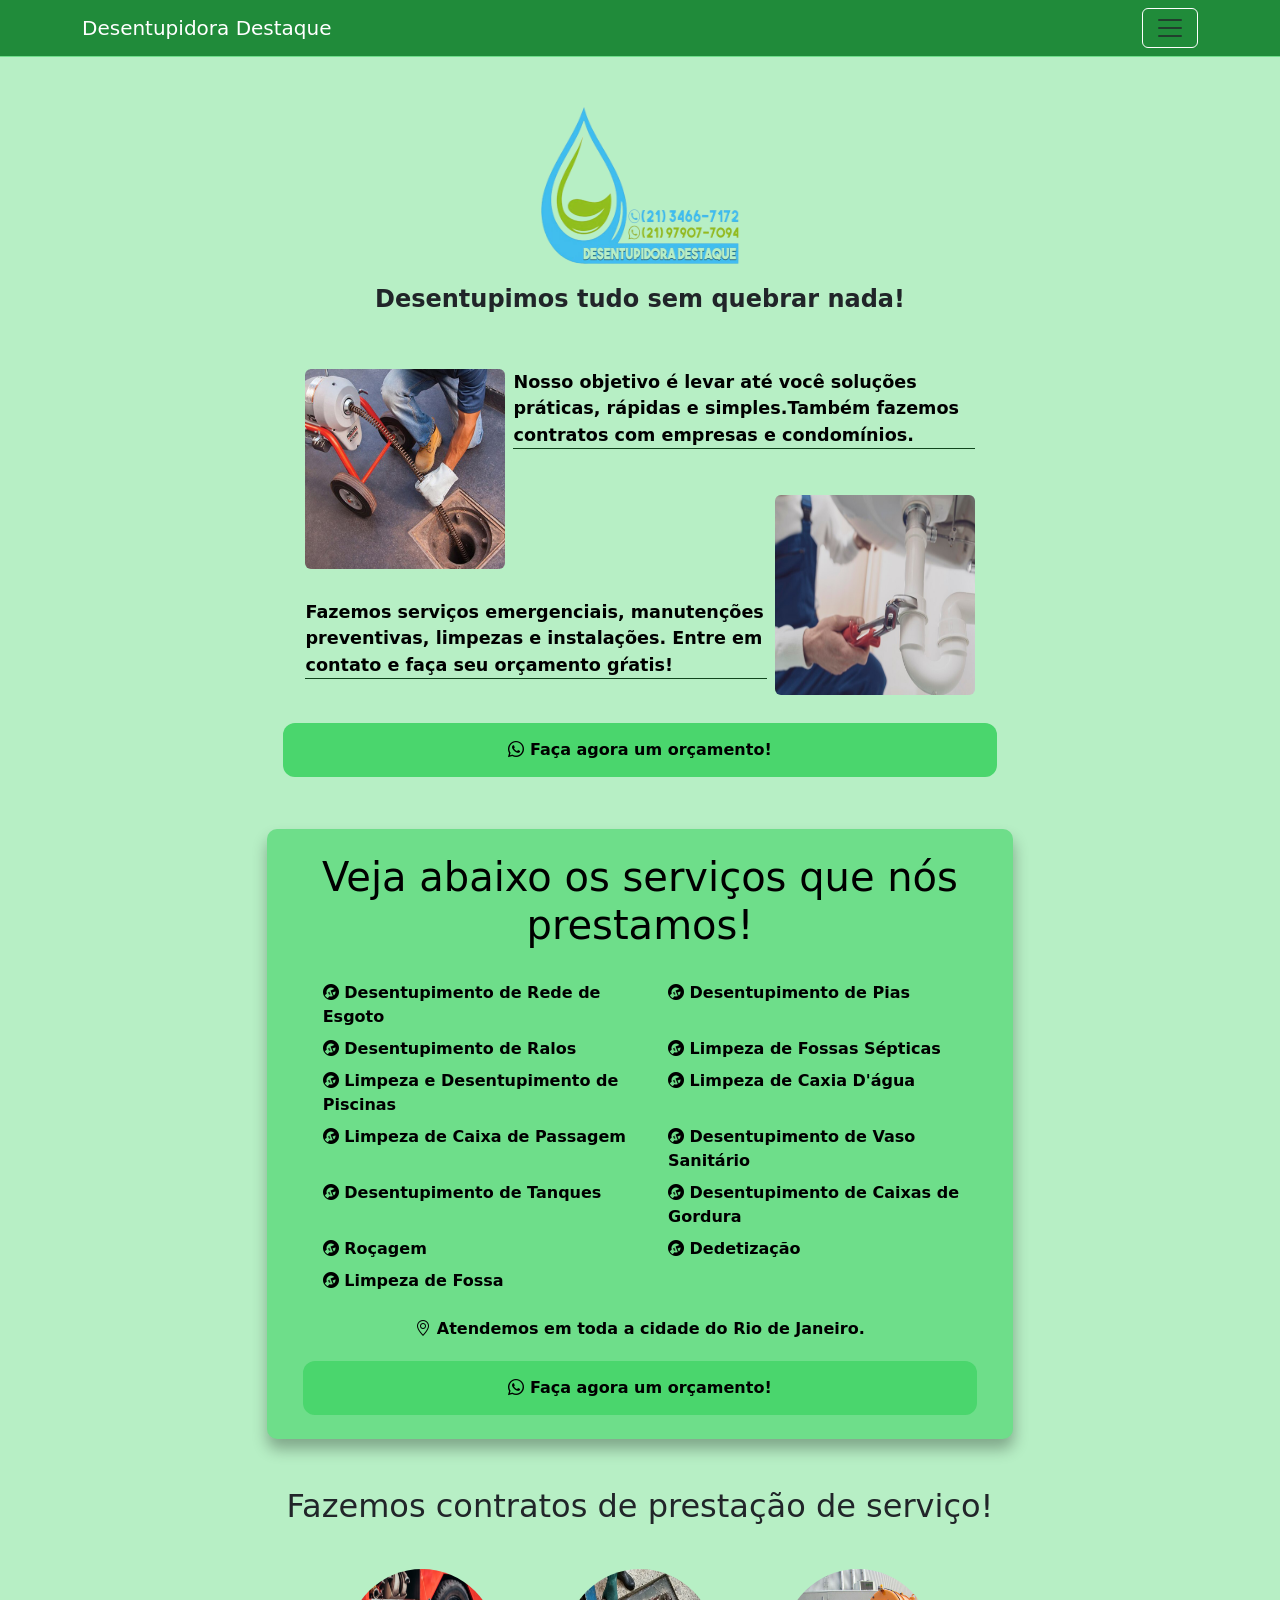
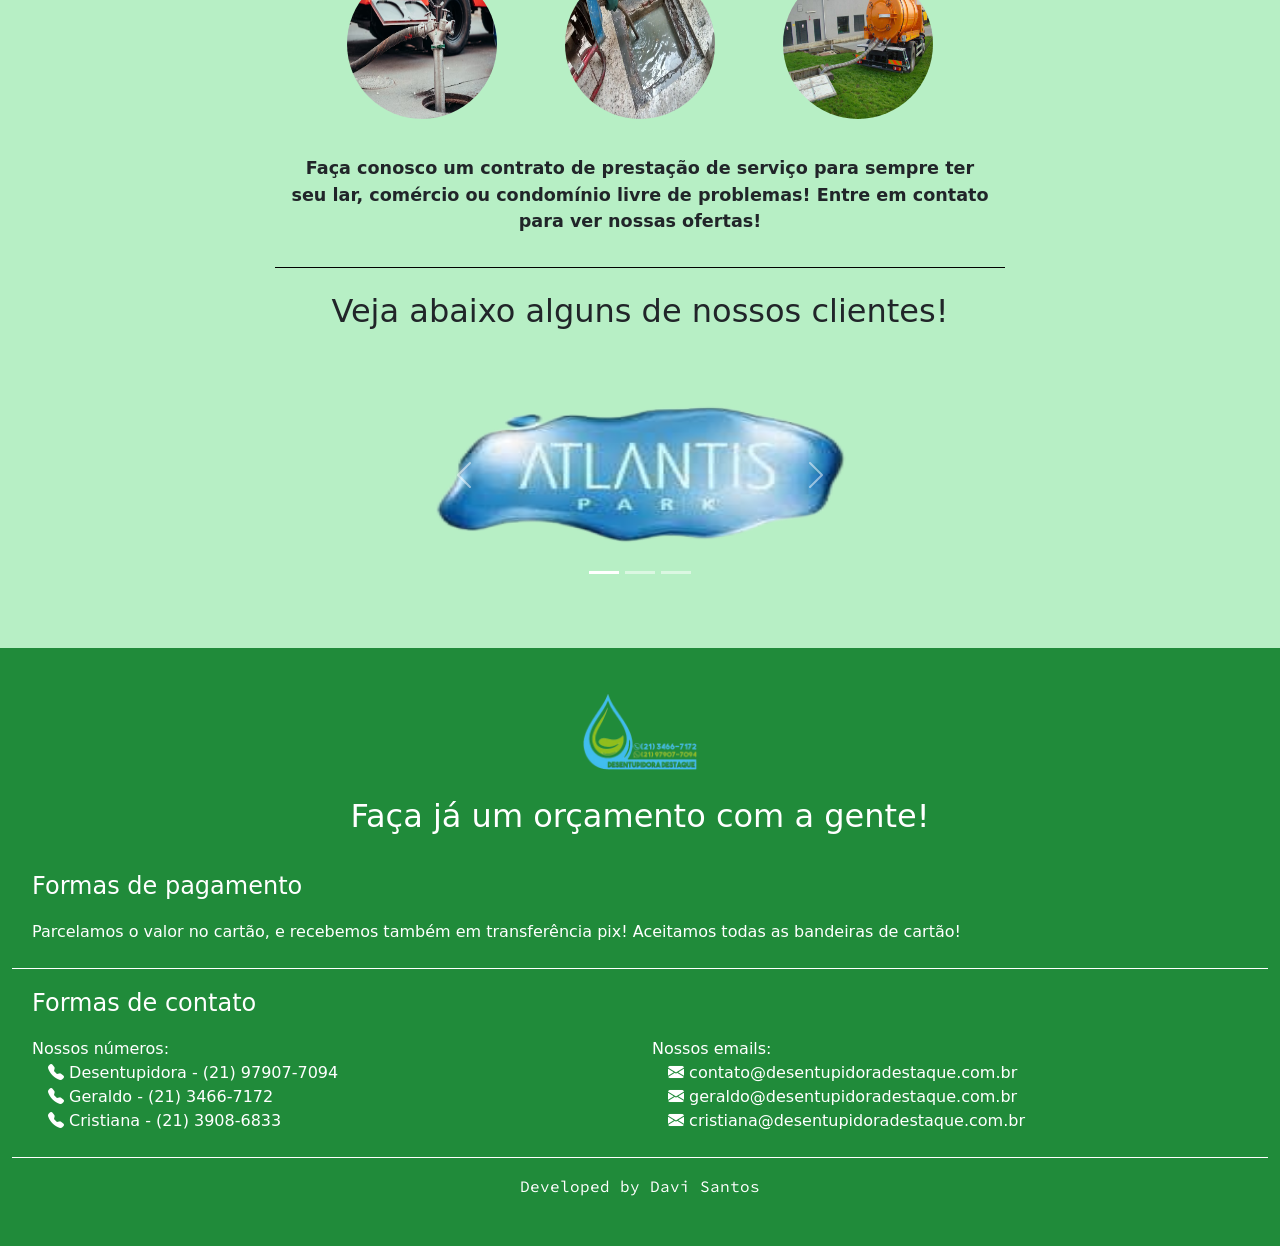
==== commit c594555a: "final fixes" ====
--- a/index.html
+++ b/index.html
@@ -35,16 +35,20 @@
             <div class="collapse navbar-collapse" id="navbarNav">
                 <ul class="navbar-nav">
                     <li class="nav-item">
-                        <a class="nav-link color-white" aria-current="page" href="#home">Home</a>
-                    </li>
-                    <li class="nav-item">
                         <a class="nav-link color-white" href="#servicos">Serviços</a>
                     </li>
                     <li class="nav-item">
+                        <a class="nav-link color-white" href="#contratos">Contratos</a>
+                    </li>
+                    <li class="nav-item">
                         <a class="nav-link color-white" href="#payment">Orçamento</a>
                     </li>
                     <li class="nav-item">
                         <a class="nav-link color-white" href="#contacts">Contatos</a>
+                    </li>
+                    <li class="nav-item">
+                        <a class="nav-link color-white"
+                            href="https://bit.ly/whatsapp-desentupidora-destaque" target="_blank">Whatsapp</a>
                     </li>
                 </ul>
             </div>
@@ -53,16 +57,16 @@
 
     <!-- HOME SECTION -->
     <section id="logo-section" class="container p-1 d-flex flex-column">
-        <img src="./assets/images/logo1bgc.png" class="rounded align-self-center" alt="">
+        <img src="./assets/images/logo1bgc.png" class="rounded align-self-center" alt="Logomarca da empresa Destaque">
         <p class="container text-center fw-bold">
             Desentupimos tudo sem quebrar nada!
         </p>
     </section>
 
     <section class="container col-lg-7 d-flex flex-column p-1 mt-2  mt-lg-4 color-black">
-        <div class="container d-flex flex-row justify-content-evenly p-1 color-black" id="home-section">
+        <div class="container d-flex flex-row justify-content-evenly p-1 color-black col-lg-11" id="home-section">
             <div class="align-self-start" id="img1">
-                <img src="./assets/images/servicesFootage/img1.jpg" class="rounded" alt="">
+                <img src="./assets/images/servicesFootage/img1.jpg" class="rounded" alt="Homem fazendo Desentupimento">
             </div>
             <p class="align-self-start text-start ms-2 fw-bold" style="border-bottom: 1px solid #10451D;">
                 Nosso objetivo é levar até você soluções práticas, rápidas e
@@ -70,20 +74,21 @@
                 e condomínios.
             </p>
         </div>
-        <div class="container d-flex flex-row justify-content-evenly p-1 mt-2 color-black" id="home-section">
+        <div class="container d-flex flex-row justify-content-evenly p-1 mt-2 color-black col-lg-11" id="home-section">
             <p class="align-self-end text-start me-2 fw-bold" style="border-bottom: 1px solid #10451D;">
                 Fazemos serviços emergenciais, manutenções preventivas, limpezas e instalações. Entre em contato e faça
                 seu
                 orçamento gŕatis!
             </p>
             <div class="align-self-start" id="img2">
-                <img src="./assets/images/servicesFootage/img2.jpg" class="rounded" alt="">
+                <img src="./assets/images/servicesFootage/img2.jpg" class="rounded"
+                    alt="Homem fazendo reparo em tubulação">
             </div>
         </div>
 
         <!-- WHATSAPP BUTTON -->
         <div class="container-fluid  mt-4 d-flex flex-column">
-            <a href="#payment" target="_blank" rel="noopener noreferrer"
+            <a href="https://bit.ly/whatsapp-desentupidora-destaque" target="_blank" rel="noopener noreferrer"
                 class="container fw-bold align-self-center text-center" id="btn-link">
                 <i class="bi bi-whatsapp"></i>
                 Faça agora um orçamento!
@@ -97,7 +102,7 @@
         color-black custom-border" id="servicos">
         <h1 class="text-center">Veja abaixo os serviços que nós prestamos!</h1>
 
-        <ul class="row mt-4">
+        <ul class="row mt-4 fw-bold">
             <li class="col-12 col-md-6 mb-2">
                 <i class="bi bi-wrench-adjustable-circle-fill"></i>
                 Desentupimento de Rede de Esgoto
@@ -163,12 +168,12 @@
                 Limpeza de Fossa
             </li>
         </ul>
-        <p class="text-center">
+        <p class="text-center fw-bold">
             <i class="bi bi-geo-alt"></i>
             Atendemos em toda a cidade do Rio de Janeiro.
         </p>
         <div class="container-fluid mt-1 d-flex flex-column">
-            <a href="#payment" target="_blank" rel="noopener noreferrer"
+            <a href="https://bit.ly/whatsapp-desentupidora-destaque" target="_blank" rel="noopener noreferrer"
                 class="container fw-bold align-self-center text-center" id="btn-link">
                 <i class="bi bi-whatsapp"></i>
                 Faça agora um orçamento!
@@ -176,26 +181,29 @@
         </div>
     </section>
 
-    <section class="container col-lg-7 mt-4 p-2 d-flex flex-column">
-
-        <h2 class="text-center mt-3 mb-3 pb-3" style="border-bottom: 1px solid #000; padding-bottom: 15px;">Fazemos
+    <section class="container col-lg-7 mt-4 p-2 d-flex flex-column" id="contratos">
+
+        <h2 class="text-center mt-3 mb-3 pb-3" style="padding-bottom: 15px;">Fazemos
             contratos
             de
             prestação de serviço!</h2>
 
-        <div class="container d-flex flex-row justify-content-evenly p-1 mt-4 mb-4 color-black">
+        <div class="container d-flex flex-row justify-content-evenly p-1 mt-2 mb-4 color-black">
             <div class="align-self-start">
-                <img src="./assets/images/servicesFootage/img5.jpg" class="" alt="" id="service-img">
+                <img src="./assets/images/servicesFootage/img5.jpg" class="" alt="Serviço realizado com caminhão"
+                    id="service-img">
             </div>
             <div class="align-self-start">
-                <img src="./assets/images/servicesFootage/img6.jpg" class="" alt="" id="service-img">
+                <img src="./assets/images/servicesFootage/img3.webp" class="" alt="Limeza de caixa de gordura"
+                    id="service-img">
             </div>
             <div class="align-self-start">
-                <img src="./assets/images/servicesFootage/img3.webp" class="" alt="" id="service-img">
-            </div>
-        </div>
-
-        <div class="container mt-4 mb-5" id="service-section">
+                <img src="./assets/images/servicesFootage/img6.jpg" class="" alt="Serviço realizado com caminhão"
+                    id="service-img">
+            </div>
+        </div>
+
+        <div class="container mt-2 mb-2" id="service-section">
             <p class="text-center fw-bold pb-3">
                 Faça conosco um contrato de prestação de serviço para sempre ter seu lar, comércio ou condomínio livre
                 de
@@ -205,8 +213,8 @@
     </section>
 
     <!-- SLIDER -->
-    <div class="container col-lg-8 mt-4 d-flex flex-column justify-content-center">
-        <h2 class="text-center mb-2">Veja abaixo alguns de nossos clientes!</h2>
+    <div class="container col-lg-8 mt-2 d-flex flex-column justify-content-center">
+        <h2 class="text-center mb-1">Veja abaixo alguns de nossos clientes!</h2>
         <div class="col-10 col-lg-6 align-self-center mt-3">
             <div id="carousel" class="carousel slide">
                 <div class="carousel-indicators">
@@ -219,16 +227,16 @@
                 </div>
                 <div class="carousel-inner">
                     <div class="carousel-item active">
-                        <img src="./assets/images/partners/atlantis-park-bgc.png" alt="" class="d-block w-100"
-                            style="border-radius: 5px;" id="slider-img-1">
+                        <img src="./assets/images/partners/atlantis-park-bgc.png" alt="condomínio Atlantis Park"
+                            class="d-block w-100" style="border-radius: 5px;" id="slider-img-1">
                     </div>
                     <div class="carousel-item">
-                        <img src="./assets/images/partners/jd-paradiso-bgc.png" alt="" class="d-block w-100"
-                            style="border-radius: 5px;"">
+                        <img src="./assets/images/partners/jd-paradiso-bgc.png" alt="condomínio Jardim Paradiso"
+                            class="d-block w-100" style="border-radius: 5px;"">
                     </div>
                     <div class=" carousel-item">
-                        <img src="./assets/images/partners/logo20.png" alt="" class="d-block w-100"
-                            style="border-radius: 5px;"">
+                        <img src="./assets/images/partners/logo20.png" alt="condomínio vila Pan Americana"
+                            class="d-block w-100" style="border-radius: 5px;"">
                     </div>
                 </div>
                 <button class=" carousel-control-prev" type="button" data-bs-target="#carousel" data-bs-slide="prev">
@@ -253,7 +261,7 @@
                     <p class="fs-2 align-self-center order-1">Faça já um orçamento com a gente!</p>
                     <div class="align-self-center order-0" id="footer-logo">
                         <a href="https://bit.ly/whatsapp-desentupidora-destaque" target="_blank">
-                            <img src="./assets/images/logo1bgc.png" alt="">
+                            <img src="./assets/images/logo1bgc.png" alt="Logomarca da empresa Destaque">
                         </a>
                     </div>
                 </div>
@@ -270,22 +278,22 @@
                     <p class="fs-4">Formas de contato</p>
                     <div class="col-12 col-md-6">
                         Nossos números:
-                        <ul>
-                            <li>
+                        <ul class="container p-0">
+                            <li class="ms-3">
                                 <i class="bi bi-telephone-fill"></i>
                                 <a href="https://bit.ly/whatsapp-desentupidora-destaque" target="_blank"
                                     class="color-white">
                                     Desentupidora - (21) 97907-7094
                                 </a>
                             </li>
-                            <li>
+                            <li class="ms-3">
                                 <i class="bi bi-telephone-fill"></i>
                                 <a href="https://bit.ly/Geraldo-DesentupidoraDestaque" target="_blank"
                                     class="color-white">
                                     Geraldo - (21) 3466-7172
                                 </a>
                             </li>
-                            <li>
+                            <li class="ms-3">
                                 <i class="bi bi-telephone-fill"></i>
                                 <a href="https://bit.ly/Cris-DesentupidoraDestaque" target="_blank" class="color-white">
                                     Cristiana - (21) 3908-6833
@@ -295,22 +303,22 @@
                     </div>
                     <div class="col-12 col-md-6">
                         Nossos emails:
-                        <ul>
-                            <li class="me-2">
+                        <ul class="container p-0" id="footer-emails">
+                            <li class="ms-3">
                                 <a href="mailto:contato@desentupidoradestaque.com.br" target="_blank"
                                     class="color-white">
                                     <i class="bi bi-envelope-fill"></i>
                                     contato@desentupidoradestaque.com.br
                                 </a>
                             </li>
-                            <li class="me-2">
+                            <li class="ms-3">
                                 <a href="mailto:geraldo@desentupidoradestaque.com.br" target="_blank"
                                     class="color-white">
                                     <i class="bi bi-envelope-fill"></i>
                                     geraldo@desentupidoradestaque.com.br
                                 </a>
                             </li>
-                            <li class="me-2">
+                            <li class="ms-3">
                                 <a href="mailto:cristiana@desentupidoradestaque.com.br" target="_blank"
                                     class="color-white">
                                     <i class="bi bi-envelope-fill"></i> cristiana@desentupidoradestaque.com.br
--- a/assets/styles.css
+++ b/assets/styles.css
@@ -57,7 +57,7 @@
 }
 
 #home-section {
-    font-size: .8rem;
+    font-size: .9rem;
 }
 
 #logo-section img {
@@ -70,7 +70,6 @@
     padding: 15px;
     color: #000;
     background-color: #4AD66D;
-    /* border: 1px solid #000; */
     border-radius: 12px;
     transition: 0.2s ease-in-out;
 }
@@ -80,13 +79,13 @@
     color: #B7EFC5;
 }
 
-#service-img{
+#service-img {
     border-radius: 100px;
     width: 100px;
     height: 100px;
 }
 
-#service-section{
+#service-section {
     border-bottom: 1px solid #000;
 }
 
@@ -94,26 +93,30 @@
     height: 160px;
 }
 
-@media(min-width: 992px){
-    
+#footer-emails li i {
+    display: none;
+}
+
+@media(min-width: 768px) {
+
     /* START HOME SECTION */
-    #logo-section{
+    #logo-section {
         font-size: 1.5rem;
     }
 
     #logo-section img {
-        height: 280px;
-        width: 220px;
+        height: 250px;
+        width: 210px;
     }
 
-    #logo-section p{
+    #logo-section p {
         margin-top: -30px;
     }
 
     #img1 img,
     #img2 img {
-    height: 200px;
-    width: 200px;
+        height: 200px;
+        width: 200px;
     }
 
     #img2 {
@@ -123,20 +126,25 @@
     #home-section {
         font-size: 1.1rem;
     }
+
     /* END OF HOME SECTION */
 
     /* START OF SERVICES SECTION */
-    #service-section{
+    #service-section {
         font-size: 1.1rem;
     }
-    
-    #service-img{
+
+    #service-img {
         width: 150px;
         height: 150px;
     }
 
     #slider-img-1 {
         height: 250px;
+    }
+
+    #footer-emails li i {
+        display: inline;
     }
 }
 
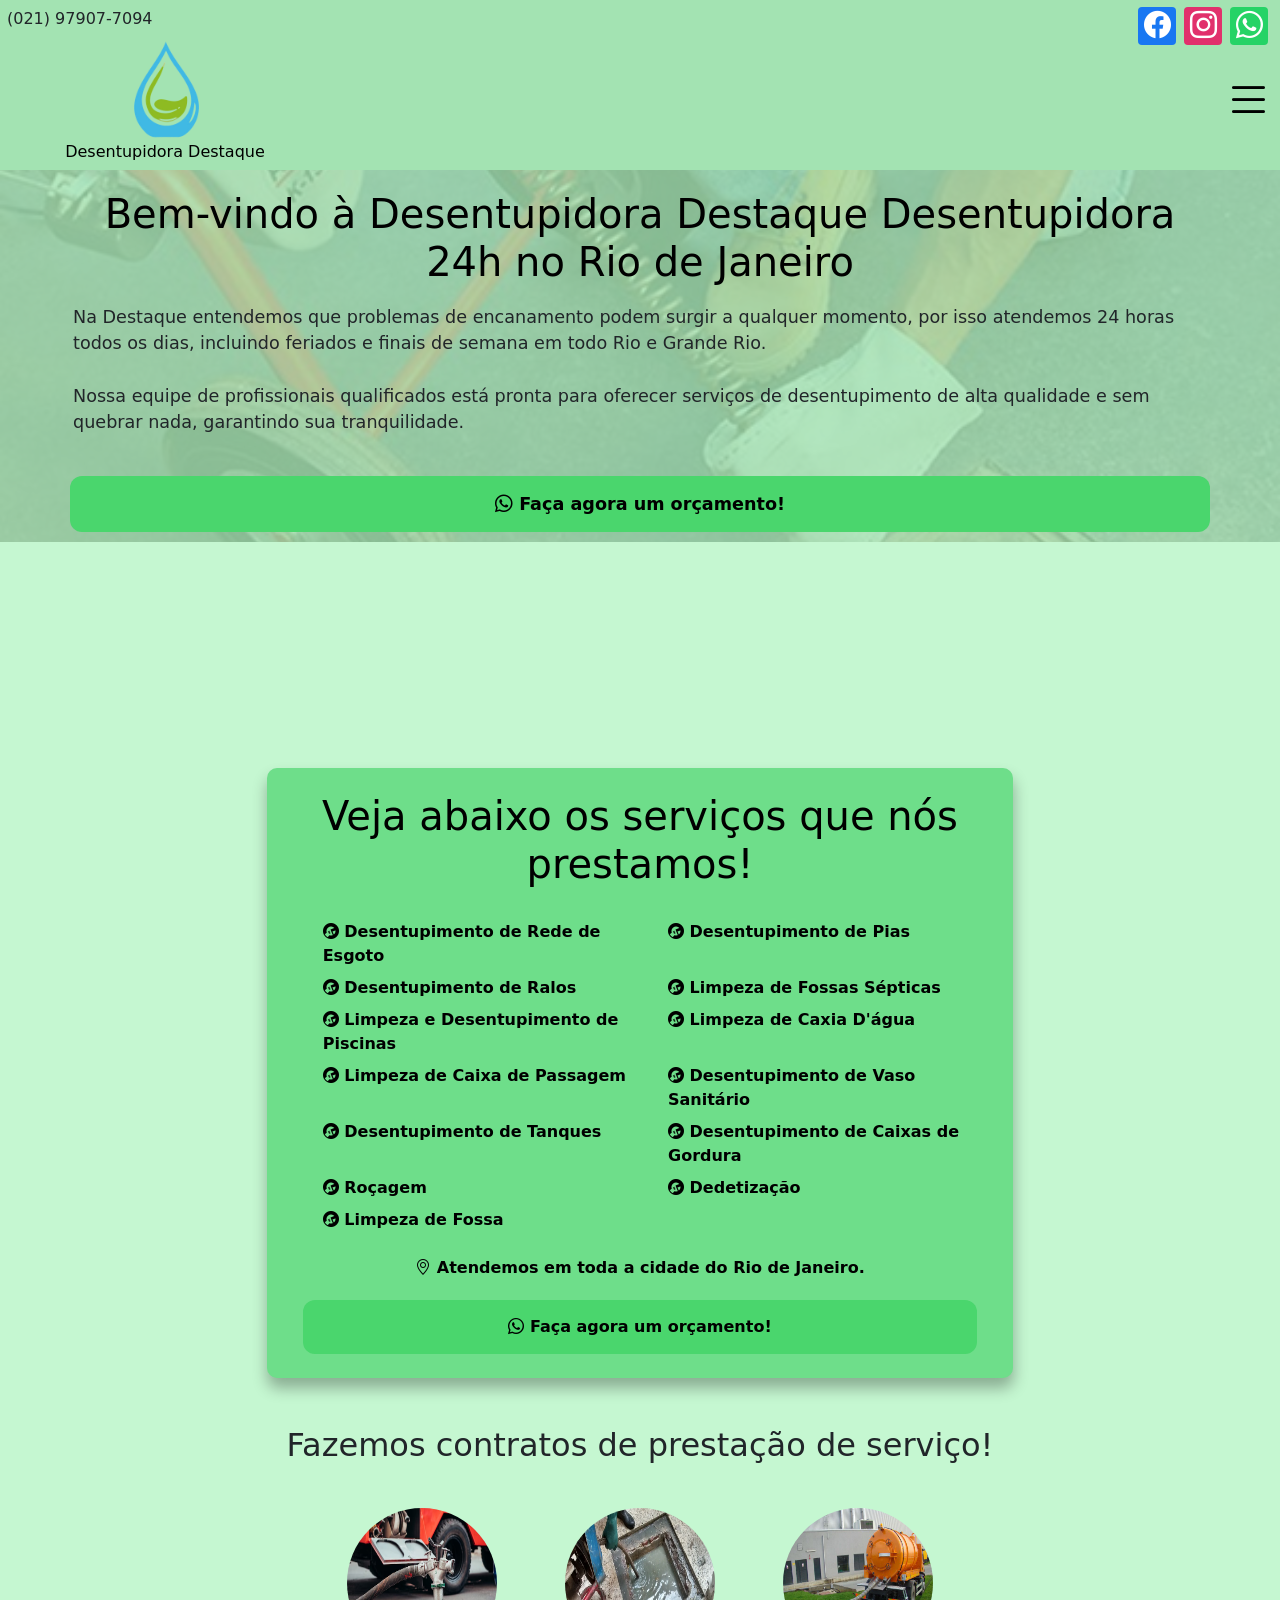
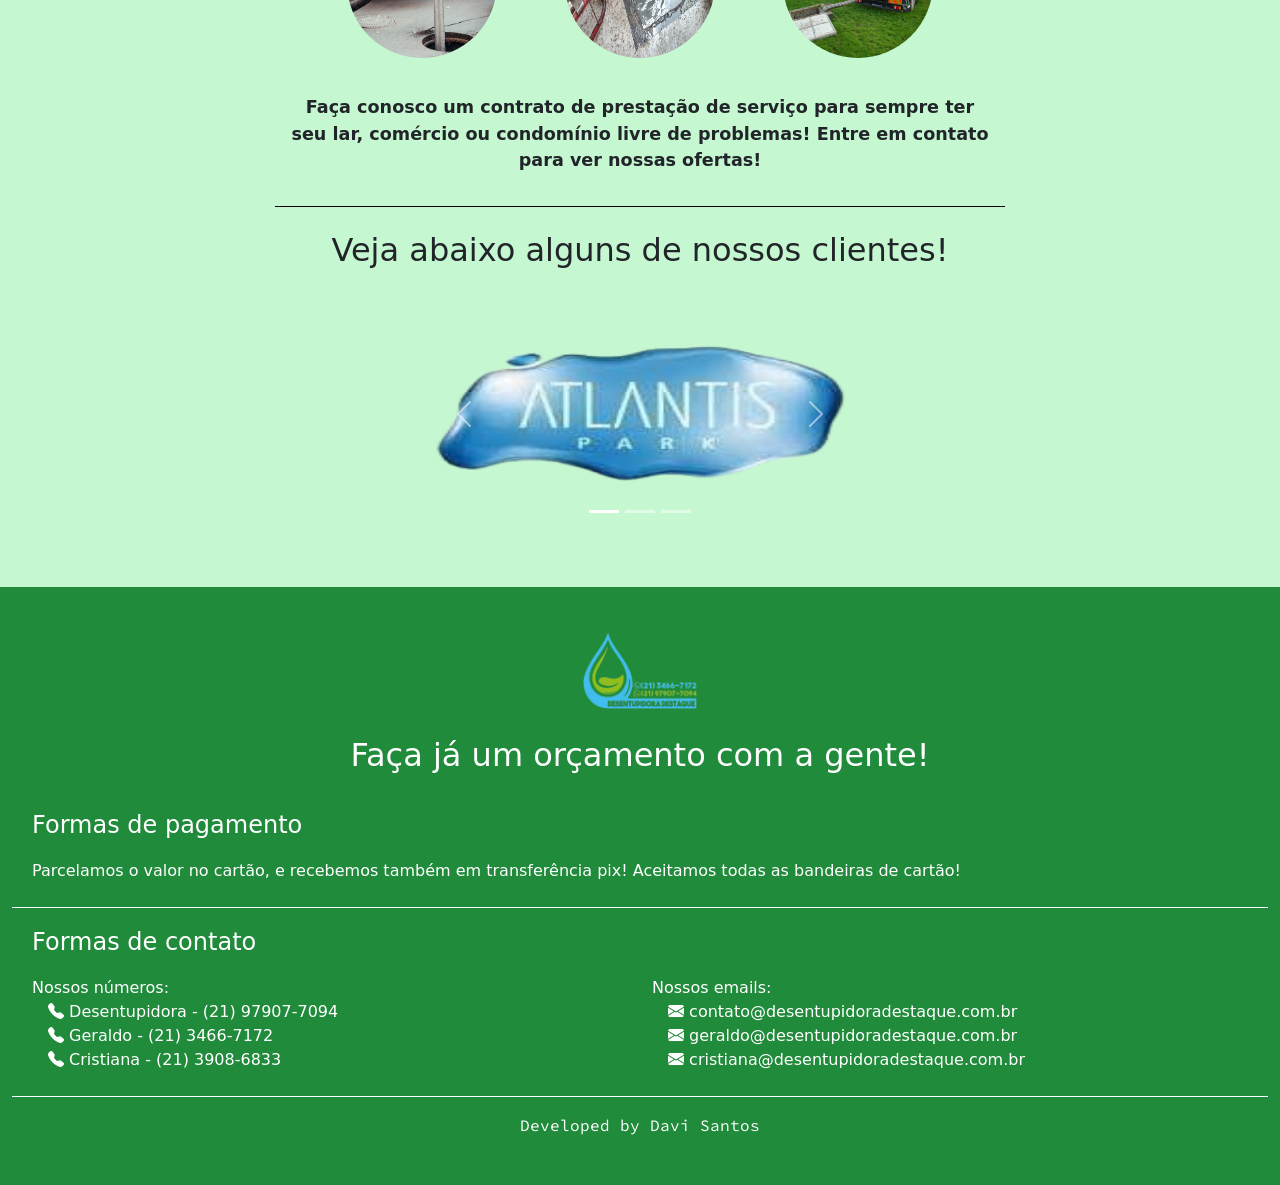
==== commit d633c112: "half way" ====
--- a/index.html
+++ b/index.html
@@ -2,339 +2,354 @@
 <html lang="en">
 
 <head>
-    <meta charset="UTF-8">
-    <meta http-equiv="X-UA-Compatible" content="IE=edge">
-    <meta name="viewport" content="width=device-width, initial-scale=1.0">
-    <!-- BOOTSTRAP CSS LINK -->
-    <link href="https://cdn.jsdelivr.net/npm/bootstrap@5.3.0-alpha3/dist/css/bootstrap.min.css" rel="stylesheet"
-        integrity="sha384-KK94CHFLLe+nY2dmCWGMq91rCGa5gtU4mk92HdvYe+M/SXH301p5ILy+dN9+nJOZ" crossorigin="anonymous">
-    <!-- BOOTSTRAP ICONS  -->
-    <link rel="stylesheet" href="https://cdn.jsdelivr.net/npm/bootstrap-icons@1.10.5/font/bootstrap-icons.css">
-    <!-- CSS LINK -->
-    <link rel="stylesheet" href="./assets/styles.css">
-    <!-- BOOTSTRAP JAVASCRIPT -->
-    <script src="https://cdn.jsdelivr.net/npm/bootstrap@5.3.0-alpha3/dist/js/bootstrap.bundle.min.js"
-        integrity="sha384-ENjdO4Dr2bkBIFxQpeoTz1HIcje39Wm4jDKdf19U8gI4ddQ3GYNS7NTKfAdVQSZe"
-        crossorigin="anonymous"></script>
-
-    <title>Desentupidora Destaque</title>
+  <meta charset="UTF-8">
+  <meta http-equiv="X-UA-Compatible" content="IE=edge">
+  <meta name="viewport" content="width=device-width, initial-scale=1.0">
+  <!-- BOOTSTRAP CSS LINK -->
+  <link href="https://cdn.jsdelivr.net/npm/bootstrap@5.3.0-alpha3/dist/css/bootstrap.min.css" rel="stylesheet"
+    integrity="sha384-KK94CHFLLe+nY2dmCWGMq91rCGa5gtU4mk92HdvYe+M/SXH301p5ILy+dN9+nJOZ" crossorigin="anonymous">
+  <!-- BOOTSTRAP ICONS  -->
+  <link rel="stylesheet" href="https://cdn.jsdelivr.net/npm/bootstrap-icons@1.10.5/font/bootstrap-icons.css">
+  <!-- CSS LINK -->
+  <link rel="stylesheet" href="./assets/styles.css">
+  <!-- BOOTSTRAP JAVASCRIPT -->
+  <script src="https://cdn.jsdelivr.net/npm/bootstrap@5.3.0-alpha3/dist/js/bootstrap.bundle.min.js"
+    integrity="sha384-ENjdO4Dr2bkBIFxQpeoTz1HIcje39Wm4jDKdf19U8gI4ddQ3GYNS7NTKfAdVQSZe"
+    crossorigin="anonymous"></script>
+  <script src="./scripts/index.js" defer></script>
+
+  <title>Desentupidora Destaque</title>
 </head>
 
 <body data-bs-spy="scroll" data-bs-target="#navbar-container" data-bs-offset="0" class="scrollspy-example" tabindex="0"
-    id="body">
-
-    <!-- NAVBAR  -->
-    <nav class="navbar p-2 color-bg-two" id="navbar-container">
-        <div class="container">
-            <a class="navbar-brand color-white" href="#home">Desentupidora Destaque</a>
-            <button class="navbar-toggler color-white" type="button" data-bs-toggle="collapse"
-                data-bs-target="#navbarNav" aria-controls="navbarNav" aria-expanded="false"
-                aria-label="Toggle navigation">
-                <span class="navbar-toggler-icon"></span>
-            </button>
-            <div class="collapse navbar-collapse" id="navbarNav">
-                <ul class="navbar-nav">
-                    <li class="nav-item">
-                        <a class="nav-link color-white" href="#servicos">Serviços</a>
-                    </li>
-                    <li class="nav-item">
-                        <a class="nav-link color-white" href="#contratos">Contratos</a>
-                    </li>
-                    <li class="nav-item">
-                        <a class="nav-link color-white" href="#payment">Orçamento</a>
-                    </li>
-                    <li class="nav-item">
-                        <a class="nav-link color-white" href="#contacts">Contatos</a>
-                    </li>
-                    <li class="nav-item">
-                        <a class="nav-link color-white"
-                            href="https://bit.ly/whatsapp-desentupidora-destaque" target="_blank">Whatsapp</a>
-                    </li>
-                </ul>
-            </div>
-        </div>
-    </nav>
-
-    <!-- HOME SECTION -->
-    <section id="logo-section" class="container p-1 d-flex flex-column">
-        <img src="./assets/images/logo1bgc.png" class="rounded align-self-center" alt="Logomarca da empresa Destaque">
-        <p class="container text-center fw-bold">
-            Desentupimos tudo sem quebrar nada!
+  id="body">
+  <div class="container">
+    
+  </div>
+
+  <!-- NAVBAR  -->
+  <div class="color-bg-four" id="pre-header">
+    <a class="color-black" href="https://bit.ly/whatsapp-desentupidora-destaque">(021) 97907-7094</a>
+    <div id="hd-links-container">
+      <div id="hd-facebook">
+        <a href="#">
+          <i class="bi bi-facebook"></i>
+        </a>
+      </div>
+      <div id="hd-instagram">
+        <a href="https://www.instagram.com/ddestaque?utm_source=ig_web_button_share_sheet&igsh=ZDNlZDc0MzIxNw=="
+          target="_blank">
+          <i class="bi bi-instagram"></i>
+        </a>
+      </div>
+      <div id="hd-whatsapp">
+        <a href="https://bit.ly/whatsapp-desentupidora-destaque">
+          <i class="bi bi-whatsapp"></i>
+        </a>
+      </div>
+    </div>
+  </div>
+  <nav class="color-black color-bg-four" id="menu">
+    <div id="menu-container">
+      <div id="nav-logo">
+        <img src="./assets/images/logo4.png" alt="Logo Desentupidora Destaque">
+        <span>
+          Desentupidora Destaque
+        </span>
+      </div>
+      <div id="nav-links">
+        <ul>
+          <li><a href="https://bit.ly/whatsapp-desentupidora-destaque">Whatsapp</a></li>
+          <li><a href="#servicos">Serviços</a></li>
+          <li><a href="#payment">Orçamento</a></li>
+          <li><a href="#contratos">Contratos</a></li>
+          <li><a href="#contacts">Contatos</a></li>
+        </ul>
+      </div>
+      <div class="btn-abrir-menu" id="btn-menu">
+        <i class="bi bi-list"></i>
+      </div>
+
+      <div class="menu-mobile" id="menu-mobile">
+        <div class="btn-fechar">
+          <i class="bi bi-x-lg"></i>
+        </div>
+        <nav>
+          <ul>
+            <li><a href="https://bit.ly/whatsapp-desentupidora-destaque">Whatsapp</a></li>
+            <li><a href="#servicos">Serviços</a></li>
+            <li><a href="#payment">Orçamento</a></li>
+            <li><a href="#contratos">Contratos</a></li>
+            <li><a href="#contacts">Contatos</a></li>
+          </ul>
+        </nav>
+      </div>
+      <div class="overlay-menu" id="overlay-menu">
+      </div>
+    </div>
+  </nav>
+
+  <!-- HOME SECTION -->
+  <section id="home-section">
+    <div class="home-container">
+      <div class="home-block-one">
+        <h1 class="block-one-title">Bem-vindo à Desentupidora Destaque Desentupidora 24h no Rio de Janeiro</h1>
+        <p>
+          Na Destaque entendemos que problemas de encanamento podem surgir a qualquer momento, por isso atendemos 24
+          horas todos os dias, incluindo feriados e finais de semana em todo Rio e Grande Rio.
         </p>
-    </section>
-
-    <section class="container col-lg-7 d-flex flex-column p-1 mt-2  mt-lg-4 color-black">
-        <div class="container d-flex flex-row justify-content-evenly p-1 color-black col-lg-11" id="home-section">
-            <div class="align-self-start" id="img1">
-                <img src="./assets/images/servicesFootage/img1.jpg" class="rounded" alt="Homem fazendo Desentupimento">
-            </div>
-            <p class="align-self-start text-start ms-2 fw-bold" style="border-bottom: 1px solid #10451D;">
-                Nosso objetivo é levar até você soluções práticas, rápidas e
-                simples.Também fazemos contratos com empresas
-                e condomínios.
-            </p>
-        </div>
-        <div class="container d-flex flex-row justify-content-evenly p-1 mt-2 color-black col-lg-11" id="home-section">
-            <p class="align-self-end text-start me-2 fw-bold" style="border-bottom: 1px solid #10451D;">
-                Fazemos serviços emergenciais, manutenções preventivas, limpezas e instalações. Entre em contato e faça
-                seu
-                orçamento gŕatis!
-            </p>
-            <div class="align-self-start" id="img2">
-                <img src="./assets/images/servicesFootage/img2.jpg" class="rounded"
-                    alt="Homem fazendo reparo em tubulação">
-            </div>
-        </div>
-
-        <!-- WHATSAPP BUTTON -->
+        <p>
+          Nossa equipe de profissionais qualificados está pronta para oferecer serviços de desentupimento de alta qualidade e sem quebrar nada, garantindo sua tranquilidade.
+
+        </p>
         <div class="container-fluid  mt-4 d-flex flex-column">
-            <a href="https://bit.ly/whatsapp-desentupidora-destaque" target="_blank" rel="noopener noreferrer"
-                class="container fw-bold align-self-center text-center" id="btn-link">
-                <i class="bi bi-whatsapp"></i>
-                Faça agora um orçamento!
-            </a>
-        </div>
-    </section>
-    <!--  END OF HOME SECTION -->
-
-    <!-- SERVICES SECTION -->
-    <section class="container-fluid container-lg col-lg-7 d-flex flex-column justify-content-center p-4 mt-5 color-bg-one
+          <a href="https://bit.ly/whatsapp-desentupidora-destaque" target="_blank" rel="noopener noreferrer"
+            class="container fw-bold align-self-center text-center" id="btn-link">
+            <i class="bi bi-whatsapp"></i>
+            Faça agora um orçamento!
+          </a>
+        </div>
+        <div class="home-overlay"></div>
+      </div>
+    </div>
+  </section>
+  <!-- WHATSAPP BUTTON -->
+  <!--  END OF HOME SECTION -->
+
+
+
+
+  <!-- SERVICES SECTION -->
+  <section class="container-fluid container-lg col-lg-7 d-flex flex-column justify-content-center p-4 mt-5 color-bg-one
         color-black custom-border" id="servicos">
-        <h1 class="text-center">Veja abaixo os serviços que nós prestamos!</h1>
-
-        <ul class="row mt-4 fw-bold">
-            <li class="col-12 col-md-6 mb-2">
-                <i class="bi bi-wrench-adjustable-circle-fill"></i>
-                Desentupimento de Rede de Esgoto
-            </li>
-
-            <li class="col-12 col-md-6 mb-2">
-                <i class="bi bi-wrench-adjustable-circle-fill"></i>
-                Desentupimento de Pias
-            </li>
-
-            <li class="col-12 col-md-6 mb-2">
-                <i class="bi bi-wrench-adjustable-circle-fill"></i>
-                Desentupimento de Ralos
-            </li>
-
-            <li class="col-12 col-md-6 mb-2">
-                <i class="bi bi-wrench-adjustable-circle-fill"></i>
-                Limpeza de Fossas Sépticas
-            </li>
-
-            <li class="col-12 col-md-6 mb-2">
-                <i class="bi bi-wrench-adjustable-circle-fill"></i>
-                Limpeza e Desentupimento de Piscinas
-            </li>
-
-            <li class="col-12 col-md-6 mb-2">
-                <i class="bi bi-wrench-adjustable-circle-fill"></i>
-                Limpeza de Caxia D'água
-            </li>
-
-            <li class="col-12 col-md-6 mb-2">
-                <i class="bi bi-wrench-adjustable-circle-fill"></i>
-                Limpeza de Caixa de Passagem
-            </li>
-
-            <li class="col-12 col-md-6 mb-2">
-                <i class="bi bi-wrench-adjustable-circle-fill"></i>
-                Desentupimento de Vaso Sanitário
-            </li>
-
-            <li class="col-12 col-md-6 mb-2">
-                <i class="bi bi-wrench-adjustable-circle-fill"></i>
-                Desentupimento de Tanques
-            </li>
-
-            <li class="col-12 col-md-6 mb-2">
-                <i class="bi bi-wrench-adjustable-circle-fill"></i>
-                Desentupimento de Caixas de Gordura
-            </li>
-
-            <li class="col-12 col-md-6 mb-2">
-                <i class="bi bi-wrench-adjustable-circle-fill"></i>
-                Roçagem
-            </li>
-
-            <li class="col-12 col-md-6 mb-2">
-                <i class="bi bi-wrench-adjustable-circle-fill"></i>
-                Dedetização
-            </li>
-
-            <li class="col-12 col-md-6 mb-2">
-                <i class="bi bi-wrench-adjustable-circle-fill"></i>
-                Limpeza de Fossa
-            </li>
-        </ul>
-        <p class="text-center fw-bold">
-            <i class="bi bi-geo-alt"></i>
-            Atendemos em toda a cidade do Rio de Janeiro.
-        </p>
-        <div class="container-fluid mt-1 d-flex flex-column">
-            <a href="https://bit.ly/whatsapp-desentupidora-destaque" target="_blank" rel="noopener noreferrer"
-                class="container fw-bold align-self-center text-center" id="btn-link">
-                <i class="bi bi-whatsapp"></i>
-                Faça agora um orçamento!
-            </a>
-        </div>
-    </section>
-
-    <section class="container col-lg-7 mt-4 p-2 d-flex flex-column" id="contratos">
-
-        <h2 class="text-center mt-3 mb-3 pb-3" style="padding-bottom: 15px;">Fazemos
-            contratos
-            de
-            prestação de serviço!</h2>
-
-        <div class="container d-flex flex-row justify-content-evenly p-1 mt-2 mb-4 color-black">
-            <div class="align-self-start">
-                <img src="./assets/images/servicesFootage/img5.jpg" class="" alt="Serviço realizado com caminhão"
-                    id="service-img">
-            </div>
-            <div class="align-self-start">
-                <img src="./assets/images/servicesFootage/img3.webp" class="" alt="Limeza de caixa de gordura"
-                    id="service-img">
-            </div>
-            <div class="align-self-start">
-                <img src="./assets/images/servicesFootage/img6.jpg" class="" alt="Serviço realizado com caminhão"
-                    id="service-img">
-            </div>
-        </div>
-
-        <div class="container mt-2 mb-2" id="service-section">
-            <p class="text-center fw-bold pb-3">
-                Faça conosco um contrato de prestação de serviço para sempre ter seu lar, comércio ou condomínio livre
-                de
-                problemas! Entre em contato para ver nossas ofertas!
-            </p>
-        </div>
-    </section>
-
-    <!-- SLIDER -->
-    <div class="container col-lg-8 mt-2 d-flex flex-column justify-content-center">
-        <h2 class="text-center mb-1">Veja abaixo alguns de nossos clientes!</h2>
-        <div class="col-10 col-lg-6 align-self-center mt-3">
-            <div id="carousel" class="carousel slide">
-                <div class="carousel-indicators">
-                    <button class="active" type="button" data-bs-target="#carousel" data-bs-slide-to="0"
-                        aria-current="true" aria-label="Slide 1"></button>
-                    <button type="button" data-bs-target="#carousel" data-bs-slide-to="1" aria-current="true"
-                        aria-label="Slide 2"></button>
-                    <button type="button" data-bs-target="#carousel" data-bs-slide-to="2" aria-current="true"
-                        aria-label="Slide 3"></button>
-                </div>
-                <div class="carousel-inner">
-                    <div class="carousel-item active">
-                        <img src="./assets/images/partners/atlantis-park-bgc.png" alt="condomínio Atlantis Park"
-                            class="d-block w-100" style="border-radius: 5px;" id="slider-img-1">
-                    </div>
-                    <div class="carousel-item">
-                        <img src="./assets/images/partners/jd-paradiso-bgc.png" alt="condomínio Jardim Paradiso"
-                            class="d-block w-100" style="border-radius: 5px;"">
+    <h1 class="text-center">Veja abaixo os serviços que nós prestamos!</h1>
+
+    <ul class="row mt-4 fw-bold">
+      <li class="col-12 col-md-6 mb-2">
+        <i class="bi bi-wrench-adjustable-circle-fill"></i>
+        Desentupimento de Rede de Esgoto
+      </li>
+
+      <li class="col-12 col-md-6 mb-2">
+        <i class="bi bi-wrench-adjustable-circle-fill"></i>
+        Desentupimento de Pias
+      </li>
+
+      <li class="col-12 col-md-6 mb-2">
+        <i class="bi bi-wrench-adjustable-circle-fill"></i>
+        Desentupimento de Ralos
+      </li>
+
+      <li class="col-12 col-md-6 mb-2">
+        <i class="bi bi-wrench-adjustable-circle-fill"></i>
+        Limpeza de Fossas Sépticas
+      </li>
+
+      <li class="col-12 col-md-6 mb-2">
+        <i class="bi bi-wrench-adjustable-circle-fill"></i>
+        Limpeza e Desentupimento de Piscinas
+      </li>
+
+      <li class="col-12 col-md-6 mb-2">
+        <i class="bi bi-wrench-adjustable-circle-fill"></i>
+        Limpeza de Caxia D'água
+      </li>
+
+      <li class="col-12 col-md-6 mb-2">
+        <i class="bi bi-wrench-adjustable-circle-fill"></i>
+        Limpeza de Caixa de Passagem
+      </li>
+
+      <li class="col-12 col-md-6 mb-2">
+        <i class="bi bi-wrench-adjustable-circle-fill"></i>
+        Desentupimento de Vaso Sanitário
+      </li>
+
+      <li class="col-12 col-md-6 mb-2">
+        <i class="bi bi-wrench-adjustable-circle-fill"></i>
+        Desentupimento de Tanques
+      </li>
+
+      <li class="col-12 col-md-6 mb-2">
+        <i class="bi bi-wrench-adjustable-circle-fill"></i>
+        Desentupimento de Caixas de Gordura
+      </li>
+
+      <li class="col-12 col-md-6 mb-2">
+        <i class="bi bi-wrench-adjustable-circle-fill"></i>
+        Roçagem
+      </li>
+
+      <li class="col-12 col-md-6 mb-2">
+        <i class="bi bi-wrench-adjustable-circle-fill"></i>
+        Dedetização
+      </li>
+
+      <li class="col-12 col-md-6 mb-2">
+        <i class="bi bi-wrench-adjustable-circle-fill"></i>
+        Limpeza de Fossa
+      </li>
+    </ul>
+    <p class="text-center fw-bold">
+      <i class="bi bi-geo-alt"></i>
+      Atendemos em toda a cidade do Rio de Janeiro.
+    </p>
+    <div class="container-fluid mt-1 d-flex flex-column">
+      <a href="https://bit.ly/whatsapp-desentupidora-destaque" target="_blank" rel="noopener noreferrer"
+        class="container fw-bold align-self-center text-center" id="btn-link">
+        <i class="bi bi-whatsapp"></i>
+        Faça agora um orçamento!
+      </a>
+    </div>
+  </section>
+
+  <section class="container col-lg-7 mt-4 p-2 d-flex flex-column" id="contratos">
+
+    <h2 class="text-center mt-3 mb-3 pb-3" style="padding-bottom: 15px;">Fazemos
+      contratos
+      de
+      prestação de serviço!</h2>
+
+    <div class="container d-flex flex-row justify-content-evenly p-1 mt-2 mb-4 color-black">
+      <div class="align-self-start">
+        <img src="./assets/images/servicesFootage/img5.jpg" class="" alt="Serviço realizado com caminhão"
+          id="service-img">
+      </div>
+      <div class="align-self-start">
+        <img src="./assets/images/servicesFootage/img3.webp" class="" alt="Limeza de caixa de gordura" id="service-img">
+      </div>
+      <div class="align-self-start">
+        <img src="./assets/images/servicesFootage/img6.jpg" class="" alt="Serviço realizado com caminhão"
+          id="service-img">
+      </div>
+    </div>
+
+    <div class="container mt-2 mb-2" id="service-section">
+      <p class="text-center fw-bold pb-3">
+        Faça conosco um contrato de prestação de serviço para sempre ter seu lar, comércio ou condomínio livre
+        de
+        problemas! Entre em contato para ver nossas ofertas!
+      </p>
+    </div>
+  </section>
+
+  <!-- SLIDER -->
+  <div class="container col-lg-8 mt-2 d-flex flex-column justify-content-center">
+    <h2 class="text-center mb-1">Veja abaixo alguns de nossos clientes!</h2>
+    <div class="col-10 col-lg-6 align-self-center mt-3">
+      <div id="carousel" class="carousel slide">
+        <div class="carousel-indicators">
+          <button class="active" type="button" data-bs-target="#carousel" data-bs-slide-to="0" aria-current="true"
+            aria-label="Slide 1"></button>
+          <button type="button" data-bs-target="#carousel" data-bs-slide-to="1" aria-current="true"
+            aria-label="Slide 2"></button>
+          <button type="button" data-bs-target="#carousel" data-bs-slide-to="2" aria-current="true"
+            aria-label="Slide 3"></button>
+        </div>
+        <div class="carousel-inner">
+          <div class="carousel-item active">
+            <img src="./assets/images/partners/atlantis-park-bgc.png" alt="condomínio Atlantis Park"
+              class="d-block w-100" style="border-radius: 5px;" id="slider-img-1">
+          </div>
+          <div class="carousel-item">
+            <img src="./assets/images/partners/jd-paradiso-bgc.png" alt="condomínio Jardim Paradiso"
+              class="d-block w-100" style="border-radius: 5px;"">
                     </div>
                     <div class=" carousel-item">
-                        <img src="./assets/images/partners/logo20.png" alt="condomínio vila Pan Americana"
-                            class="d-block w-100" style="border-radius: 5px;"">
+            <img src="./assets/images/partners/logo20.png" alt="condomínio vila Pan Americana" class="d-block w-100"
+              style="border-radius: 5px;"">
                     </div>
                 </div>
                 <button class=" carousel-control-prev" type="button" data-bs-target="#carousel" data-bs-slide="prev">
-                        <span class="carousel-control-prev-icon" aria-hidden="true"></span>
-                        <span class="visually-hidden">previous</span>
-                        </button>
-                        <button class="carousel-control-next" type="button" data-bs-target="#carousel"
-                            data-bs-slide="next">
-                            <span class="carousel-control-next-icon" aria-hidden="true"></span>
-                            <span class="visually-hidden">next</span>
-                        </button>
-                    </div>
-                </div>
-            </div>
-            <!-- END OF SERVICES SECTION -->
-
-            <footer class="container-fluid p-4 mt-5 color-bg-two color-white">
-                <div class="
+            <span class="carousel-control-prev-icon" aria-hidden="true"></span>
+            <span class="visually-hidden">previous</span>
+            </button>
+            <button class="carousel-control-next" type="button" data-bs-target="#carousel" data-bs-slide="next">
+              <span class="carousel-control-next-icon" aria-hidden="true"></span>
+              <span class="visually-hidden">next</span>
+            </button>
+          </div>
+        </div>
+      </div>
+      <!-- END OF SERVICES SECTION -->
+
+      <footer class="container-fluid p-4 mt-5 color-bg-two color-white">
+        <div class="
         d-flex 
         flex-column                             
         justify-content-md-around" id="payment">
-                    <p class="fs-2 align-self-center order-1">Faça já um orçamento com a gente!</p>
-                    <div class="align-self-center order-0" id="footer-logo">
-                        <a href="https://bit.ly/whatsapp-desentupidora-destaque" target="_blank">
-                            <img src="./assets/images/logo1bgc.png" alt="Logomarca da empresa Destaque">
-                        </a>
-                    </div>
-                </div>
-
-                <div class="row mt-1 p-2 footer-bottom-border">
-                    <p class="fs-4">Formas de pagamento</p>
-                    <p class="fs-6">Parcelamos o valor no cartão, e recebemos também em transferência pix! Aceitamos
-                        todas
-                        as
-                        bandeiras de cartão!</p>
-                </div>
-
-                <div class="row mt-2 p-2 footer-bottom-border" id="contacts">
-                    <p class="fs-4">Formas de contato</p>
-                    <div class="col-12 col-md-6">
-                        Nossos números:
-                        <ul class="container p-0">
-                            <li class="ms-3">
-                                <i class="bi bi-telephone-fill"></i>
-                                <a href="https://bit.ly/whatsapp-desentupidora-destaque" target="_blank"
-                                    class="color-white">
-                                    Desentupidora - (21) 97907-7094
-                                </a>
-                            </li>
-                            <li class="ms-3">
-                                <i class="bi bi-telephone-fill"></i>
-                                <a href="https://bit.ly/Geraldo-DesentupidoraDestaque" target="_blank"
-                                    class="color-white">
-                                    Geraldo - (21) 3466-7172
-                                </a>
-                            </li>
-                            <li class="ms-3">
-                                <i class="bi bi-telephone-fill"></i>
-                                <a href="https://bit.ly/Cris-DesentupidoraDestaque" target="_blank" class="color-white">
-                                    Cristiana - (21) 3908-6833
-                                </a>
-                            </li>
-                        </ul>
-                    </div>
-                    <div class="col-12 col-md-6">
-                        Nossos emails:
-                        <ul class="container p-0" id="footer-emails">
-                            <li class="ms-3">
-                                <a href="mailto:contato@desentupidoradestaque.com.br" target="_blank"
-                                    class="color-white">
-                                    <i class="bi bi-envelope-fill"></i>
-                                    contato@desentupidoradestaque.com.br
-                                </a>
-                            </li>
-                            <li class="ms-3">
-                                <a href="mailto:geraldo@desentupidoradestaque.com.br" target="_blank"
-                                    class="color-white">
-                                    <i class="bi bi-envelope-fill"></i>
-                                    geraldo@desentupidoradestaque.com.br
-                                </a>
-                            </li>
-                            <li class="ms-3">
-                                <a href="mailto:cristiana@desentupidoradestaque.com.br" target="_blank"
-                                    class="color-white">
-                                    <i class="bi bi-envelope-fill"></i> cristiana@desentupidoradestaque.com.br
-                                </a>
-                            </li>
-                        </ul>
-                    </div>
-                </div>
-
-                <div class="mt-2 p-2" id="credits">
-                    <p class="text-center">
-                        <a target="_blank" href="https://davisantos.dev.br/" class="color-white">Developed by Davi
-                            Santos</a>
-                    </p>
-                </div>
-            </footer>
+          <p class="fs-2 align-self-center order-1">Faça já um orçamento com a gente!</p>
+          <div class="align-self-center order-0" id="footer-logo">
+            <a href="https://bit.ly/whatsapp-desentupidora-destaque" target="_blank">
+              <img src="./assets/images/logo1bgc.png" alt="Logomarca da empresa Destaque">
+            </a>
+          </div>
+        </div>
+
+        <div class="row mt-1 p-2 footer-bottom-border">
+          <p class="fs-4">Formas de pagamento</p>
+          <p class="fs-6">Parcelamos o valor no cartão, e recebemos também em transferência pix! Aceitamos
+            todas
+            as
+            bandeiras de cartão!</p>
+        </div>
+
+        <div class="row mt-2 p-2 footer-bottom-border" id="contacts">
+          <p class="fs-4">Formas de contato</p>
+          <div class="col-12 col-md-6">
+            Nossos números:
+            <ul class="container p-0">
+              <li class="ms-3">
+                <i class="bi bi-telephone-fill"></i>
+                <a href="https://bit.ly/whatsapp-desentupidora-destaque" target="_blank" class="color-white">
+                  Desentupidora - (21) 97907-7094
+                </a>
+              </li>
+              <li class="ms-3">
+                <i class="bi bi-telephone-fill"></i>
+                <a href="https://bit.ly/Geraldo-DesentupidoraDestaque" target="_blank" class="color-white">
+                  Geraldo - (21) 3466-7172
+                </a>
+              </li>
+              <li class="ms-3">
+                <i class="bi bi-telephone-fill"></i>
+                <a href="https://bit.ly/Cris-DesentupidoraDestaque" target="_blank" class="color-white">
+                  Cristiana - (21) 3908-6833
+                </a>
+              </li>
+            </ul>
+          </div>
+          <div class="col-12 col-md-6">
+            Nossos emails:
+            <ul class="container p-0" id="footer-emails">
+              <li class="ms-3">
+                <a href="mailto:contato@desentupidoradestaque.com.br" target="_blank" class="color-white">
+                  <i class="bi bi-envelope-fill"></i>
+                  contato@desentupidoradestaque.com.br
+                </a>
+              </li>
+              <li class="ms-3">
+                <a href="mailto:geraldo@desentupidoradestaque.com.br" target="_blank" class="color-white">
+                  <i class="bi bi-envelope-fill"></i>
+                  geraldo@desentupidoradestaque.com.br
+                </a>
+              </li>
+              <li class="ms-3">
+                <a href="mailto:cristiana@desentupidoradestaque.com.br" target="_blank" class="color-white">
+                  <i class="bi bi-envelope-fill"></i> cristiana@desentupidoradestaque.com.br
+                </a>
+              </li>
+            </ul>
+          </div>
+        </div>
+
+        <div class="mt-2 p-2" id="credits">
+          <p class="text-center">
+            <a target="_blank" href="https://davisantos.dev.br/" class="color-white">Developed by Davi
+              Santos</a>
+          </p>
+        </div>
+      </footer>
 
 
 </body>
--- a/assets/styles.css
+++ b/assets/styles.css
@@ -1,181 +1,457 @@
 @import url('https://fonts.googleapis.com/css2?family=Source+Code+Pro:wght@200&display=swap');
 
+html {
+  font-size: 16px;
+}
+
 body {
-    background-color: #B7EFC5;
-}
+  /* background-color: #A3E3B2; */
+  background-color: #C5F7D1;
+  /* background-color: #B7EFC5; */
+}
+
+/*
+  #C5F7D1 
+  #A3E3B2
+*/
 
 /* CUSTOMS */
 .color-bg-one {
-    background-color: #6EDE8A;
+  background-color: #6EDE8A;
 }
 
 .color-bg-two {
-    background-color: #208B3A;
+  background-color: #208B3A;
+}
+
+.color-bg-three {
+  background-color: #C5F7D1;
+}
+
+.color-bg-four {
+  background-color: #A3E3B2;
 }
 
 .color-white {
-    color: #fff;
+  color: #fff;
 }
 
 .color-black {
-    color: #000
+  color: #000
 }
 
 .custom-border {
-    border-radius: 10px;
-    box-shadow: .5px 10px 15px rgba(0, 0, 0, .3);
+  border-radius: 10px;
+  box-shadow: .5px 10px 15px rgba(0, 0, 0, .3);
 }
 
 .footer-bottom-border {
-    border-bottom: 1px solid #FFF;
+  border-bottom: 1px solid #FFF;
+}
+
+/* top bar */
+
+#pre-header {
+  height: 40px;
+  width: 100%;
+  padding: 7px;
+  display: flex;
+  justify-content: space-between;
+}
+
+#pre-header a {
+  text-decoration: none;
+  color: inherit;
+}
+
+#hd-links-container {
+  display: flex;
+  padding-right: 5px;
+}
+
+#hd-facebook {
+  background-color: #1877F2;
+}
+
+#hd-instagram {
+  background-color: #E1306C;
+}
+
+#hd-whatsapp {
+  background-color: #25D366;
+
+}
+
+#hd-facebook,
+#hd-instagram,
+#hd-whatsapp {
+  color: #fff;
+  border-radius: 4px;
+  height: 38px;
+  width: 38px;
+  margin-left: 5px;
+  font-size: 1.7rem;
+  display: flex;
+  justify-content: center;
+  align-items: center;
 }
 
 /* NAVBAR */
 
-.navbar-toggler {
-    color: #fff;
-    border-color: #fff;
-}
-
-#navbar-container {
-    border-bottom: 1px solid #6EDE8A;
-}
-
-#desc-link {
-    text-decoration: none;
-}
-
-/* INCOMING CHANGES */
+#menu {
+  height: 130px;
+  width: 100%;
+}
+
+#menu-container {
+  height: 100%;
+  display: flex;
+  justify-content: space-between;
+}
+
+#nav-links {
+  padding-right: 1.2rem;
+  height: 100%;
+  width: 85%;
+}
+
+#nav-links ul {
+  font-size: 1.6rem;
+  list-style: none;
+  height: 100%;
+  display: flex;
+  align-items: center;
+  justify-content: flex-end;
+}
+
+#nav-links ul li {
+  padding-left: 10px;
+}
+
+#nav-links ul li a {
+  text-decoration: none;
+  color: inherit;
+}
+
+/* #nav-links ul li a:hover {
+  text-decoration: underline;
+} */
+
+#nav-logo {
+  padding-left: 10px;
+  width: 15%;
+  height: 100%;
+  display: flex;
+  flex-direction: column;
+  align-items: center;
+}
+
+#nav-logo img {
+  height: 100px;
+  width: 100px;
+}
+
+@media(max-width: 1440px) {
+  #nav-links {
+    display: none;
+  }
+}
+
+@media(max-width: 1280px) {
+  #nav-logo {
+    width: 25%;
+  }
+
+  #hd-facebook,
+  #hd-instagram,
+  #hd-whatsapp{
+    margin-left: 8px;
+  }
+}
+
+@media(max-width: 600px) {
+  #nav-logo {
+    padding-top: 5px;
+    width: 45%;
+  }
+
+  #nav-logo img {
+    height: 80px;
+    width: 80px;
+  }
+
+  #nav-logo span {
+    font-size: .9rem;
+  }
+}
+
+@media(max-width: 400px){
+  #nav-logo {
+    width: 50%;
+  }
+}
+/* END NAVBAR */
+
+/* MENU MOBILE */
+.overlay-menu {
+  background-color: #00000077;
+  width: 100%;
+  height: 100%;
+  position: fixed;
+  top: 0;
+  left: 0;
+  z-index: 88888;
+  display: none;
+}
+
+.btn-abrir-menu i {
+  color: #000;
+  font-size: 3rem;
+  display: none;
+  padding: 25px 8px;
+}
+
+.menu-mobile {
+  height: 100vh;
+  background-color: #25D366;
+  position: fixed;
+  top: 0;
+  right: 0;
+  z-index: 99999;
+  width: 0%;
+  overflow: hidden;
+  transition: .3s;
+}
+
+.menu-mobile.abrir-menu {
+  width: 65%;
+}
+
+.menu-mobile.abrir-menu~.overlay-menu {
+  display: block;
+}
+
+.menu-mobile nav ul {
+  text-align: right;
+  list-style: none;
+}
+
+.menu-mobile nav ul li a {
+  display: block;
+  text-decoration: none;
+  color: #000;
+  font-size: 1.5rem;
+  padding: 10px 5%;
+  transition: .2s;
+}
+
+.menu-mobile nav ul li a:hover {
+  background-color: #155D27;
+  color: #fff;
+}
+
+.menu-mobile .btn-fechar i {
+  color: #155D27;
+  font-size: 2rem;
+}
+
+.btn-fechar {
+  padding: 15px 2%;
+}
+
+
+@media(max-width: 1440px) {
+  .btn-abrir-menu i {
+    display: block;
+  }
+}
+
+/* END MENU MOBILE */
+
+/* WHATSAPP BTN */
+#btn-link {
+  text-decoration: none;
+  padding: 15px;
+  color: #000;
+  background-color: #4AD66D;
+  border-radius: 12px;
+  transition: 0.2s ease-in-out;
+  z-index: 2;
+}
+
+#btn-link:hover {
+  background-color: #155D27;
+  color: #fff;
+}
+/* END WHATSAPP BTN */
+
+/* HOME SECTION */
+#home-section{
+  width: 100%;
+  padding-bottom: 350px;
+}
+
+.home-container{
+  width: 100%;
+  height: 200px;
+}
+
+.home-block-one{
+  /* height: 500px; */
+  background-image: url("../assets/images/servicesFootage/img1.jpg");
+  background-repeat: no-repeat;
+  background-size: cover;
+  display: flex;
+  flex-direction: column;
+  align-items: center;
+  background-position: center;
+  position: relative;
+  padding: 10px;
+}
+
+.home-block-one p{
+  width: 90%;
+  padding: 10px 0px 0px 0px;
+  font-size: 1.1rem;
+  position: relative;
+  z-index: 2;
+}
+
+.home-overlay{
+  position: absolute;
+  top: 0;
+  left: 0;
+  background-color: #a3e3b2d0;
+  z-index: 1;
+  width: 100%;
+  height: 100%;
+}
+.block-one-title{
+  color: #000;
+  text-align: center;
+  font-weight: 400;
+  padding: 10px 0px 0px 0px;
+  width: 90%;
+  position: relative;
+  z-index: 2;
+}
+
+
+
+
+/* END OF HOME SECTION */
+
 #img1 img,
 #img2 img {
-    height: 140px;
-    width: 140px;
+  height: 140px;
+  width: 140px;
 }
 
 #img2 {
+  margin-top: -30px;
+}
+
+#home-section {
+  font-size: .9rem;
+}
+
+#service-img {
+  border-radius: 100px;
+  width: 100px;
+  height: 100px;
+}
+
+#service-section {
+  border-bottom: 1px solid #000;
+}
+
+#slider-img-1 {
+  height: 160px;
+}
+
+#footer-emails li i {
+  display: none;
+}
+
+@media(min-width: 768px) {
+
+  /* START HOME SECTION */
+  #logo-section {
+    font-size: 1.5rem;
+  }
+
+  #logo-section img {
+    height: 250px;
+    width: 210px;
+  }
+
+  #logo-section p {
     margin-top: -30px;
-}
-
-#home-section {
-    font-size: .9rem;
-}
-
-#logo-section img {
-    height: 140px;
-    width: 160px;
-}
-
-#btn-link {
-    text-decoration: none;
-    padding: 15px;
-    color: #000;
-    background-color: #4AD66D;
-    border-radius: 12px;
-    transition: 0.2s ease-in-out;
-}
-
-#btn-link:hover {
-    background-color: #155D27;
-    color: #B7EFC5;
-}
-
-#service-img {
-    border-radius: 100px;
-    width: 100px;
-    height: 100px;
-}
-
-#service-section {
-    border-bottom: 1px solid #000;
-}
-
-#slider-img-1 {
-    height: 160px;
-}
-
-#footer-emails li i {
-    display: none;
-}
-
-@media(min-width: 768px) {
-
-    /* START HOME SECTION */
-    #logo-section {
-        font-size: 1.5rem;
-    }
-
-    #logo-section img {
-        height: 250px;
-        width: 210px;
-    }
-
-    #logo-section p {
-        margin-top: -30px;
-    }
-
-    #img1 img,
-    #img2 img {
-        height: 200px;
-        width: 200px;
-    }
-
-    #img2 {
-        margin-top: -90px;
-    }
-
-    #home-section {
-        font-size: 1.1rem;
-    }
-
-    /* END OF HOME SECTION */
-
-    /* START OF SERVICES SECTION */
-    #service-section {
-        font-size: 1.1rem;
-    }
-
-    #service-img {
-        width: 150px;
-        height: 150px;
-    }
-
-    #slider-img-1 {
-        height: 250px;
-    }
-
-    #footer-emails li i {
-        display: inline;
-    }
+  }
+
+  #img1 img,
+  #img2 img {
+    height: 200px;
+    width: 200px;
+  }
+
+  #img2 {
+    margin-top: -90px;
+  }
+
+  #home-section {
+    font-size: 1.1rem;
+  }
+
+  /* END OF HOME SECTION */
+
+  /* START OF SERVICES SECTION */
+  #service-section {
+    font-size: 1.1rem;
+  }
+
+  #service-img {
+    width: 150px;
+    height: 150px;
+  }
+
+  #slider-img-1 {
+    height: 250px;
+  }
+
+  #footer-emails li i {
+    display: inline;
+  }
 }
 
 
 /* SERVICOS */
 
 #servicos ul li {
-    list-style: none;
+  list-style: none;
 }
 
 /* FOOTER */
 #footer-logo {
-    height: 120px
+  height: 120px
 }
 
 #footer-logo img {
-    height: 100%;
+  height: 100%;
 }
 
 #contacts ul li {
-    list-style: none;
+  list-style: none;
 }
 
 #contacts ul li a {
-    text-decoration: none;
+  text-decoration: none;
 }
 
 #credits {
-    font-family: 'Source Code Pro', monospace;
+  font-family: 'Source Code Pro', monospace;
 }
 
 #credits p a {
-    text-decoration: none;
+  text-decoration: none;
 }
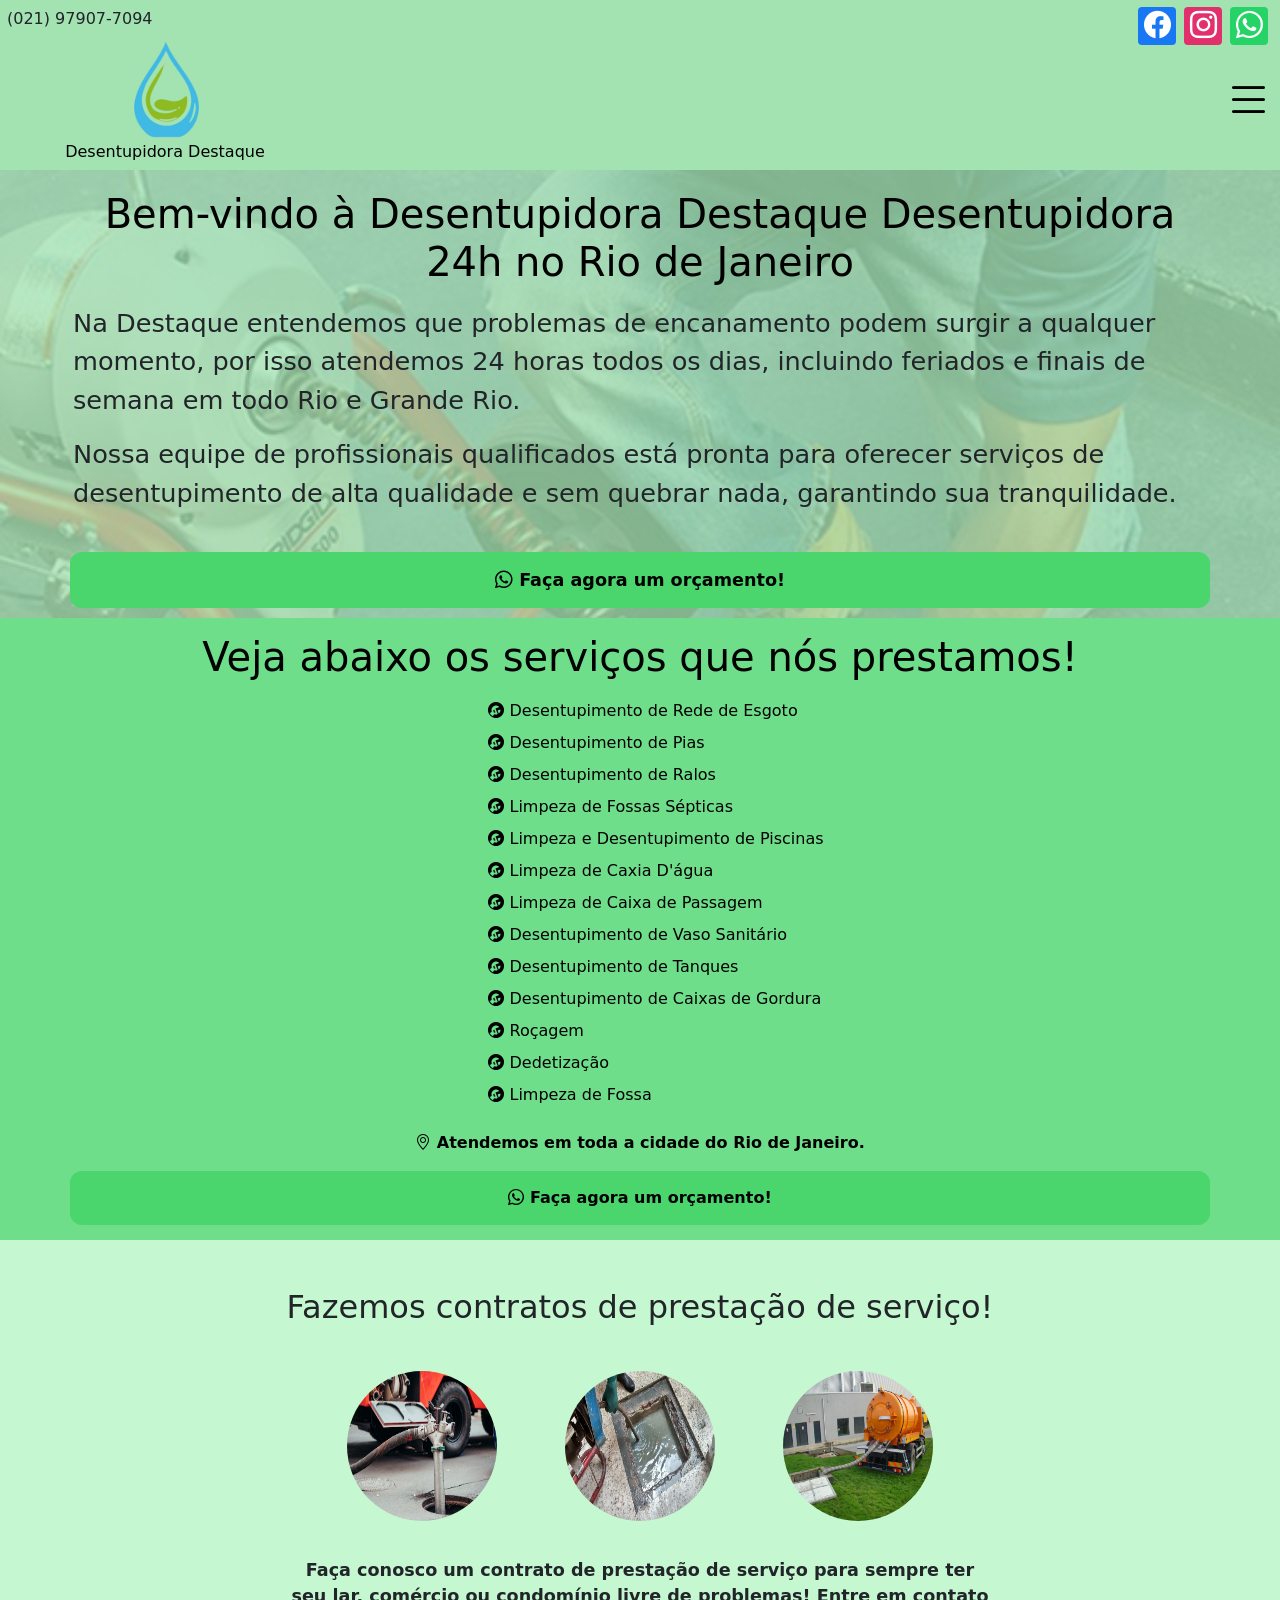
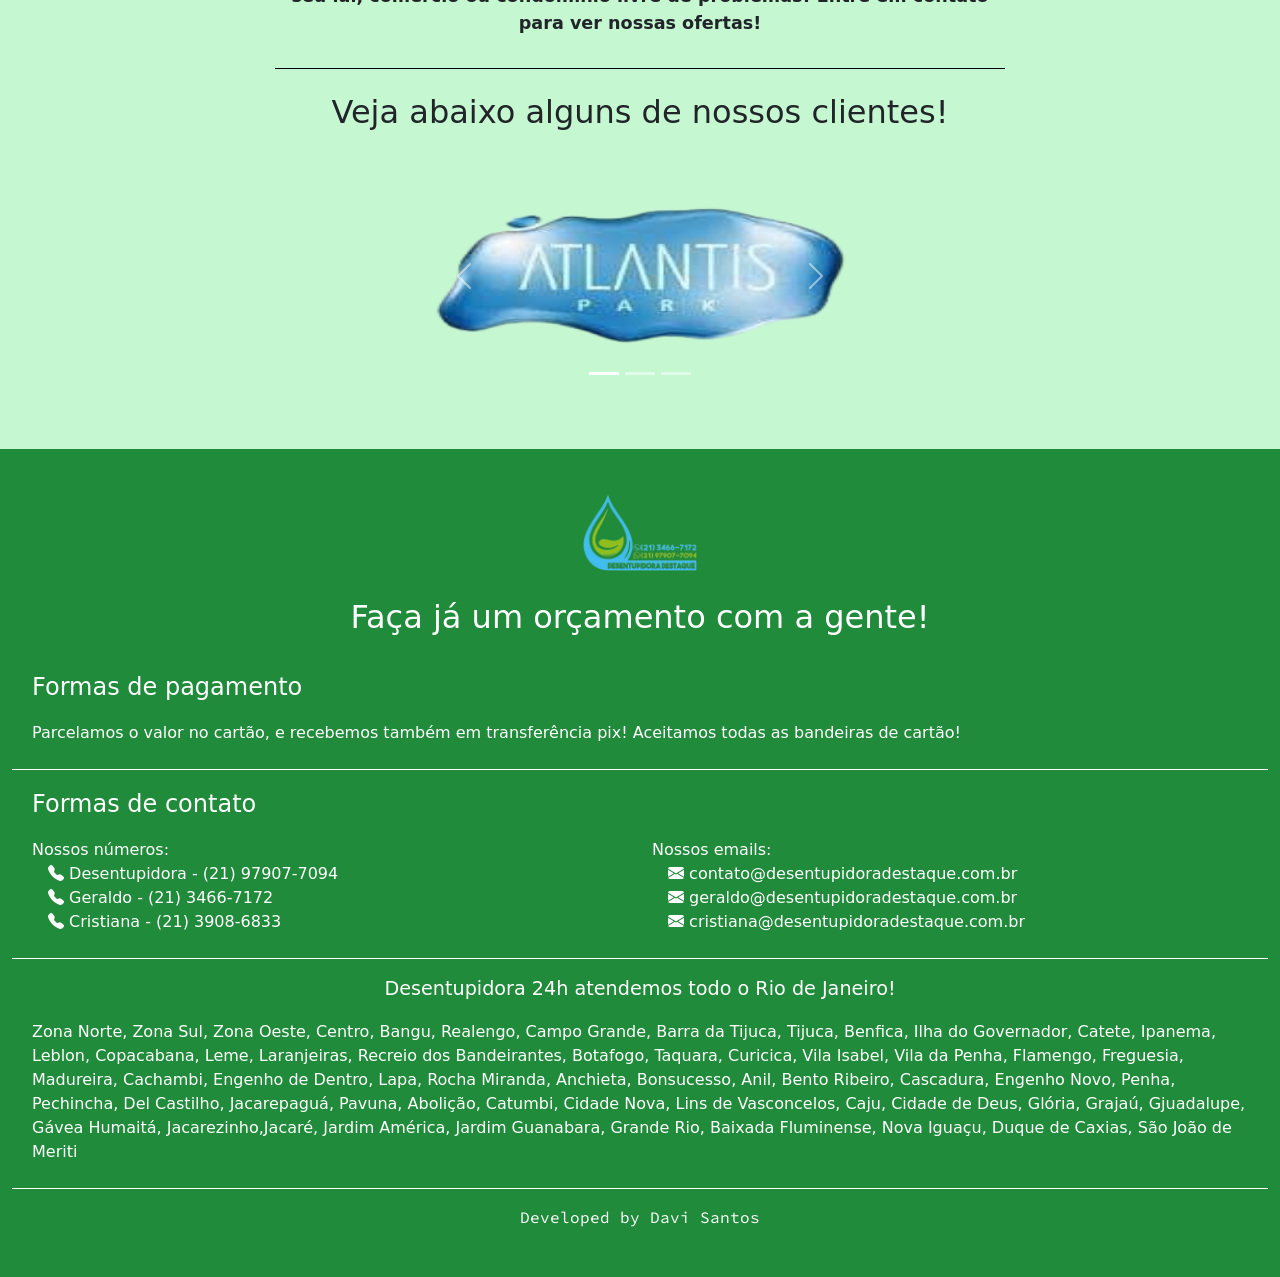
==== commit dd883aff: "finished" ====
--- a/index.html
+++ b/index.html
@@ -23,16 +23,12 @@
 
 <body data-bs-spy="scroll" data-bs-target="#navbar-container" data-bs-offset="0" class="scrollspy-example" tabindex="0"
   id="body">
-  <div class="container">
-    
-  </div>
-
   <!-- NAVBAR  -->
   <div class="color-bg-four" id="pre-header">
     <a class="color-black" href="https://bit.ly/whatsapp-desentupidora-destaque">(021) 97907-7094</a>
     <div id="hd-links-container">
       <div id="hd-facebook">
-        <a href="#">
+        <a href="https://www.facebook.com/share/1AyCBCgw9x/" target="_blank">
           <i class="bi bi-facebook"></i>
         </a>
       </div>
@@ -89,19 +85,24 @@
     </div>
   </nav>
 
-  <!-- HOME SECTION -->
-  <section id="home-section">
-    <div class="home-container">
-      <div class="home-block-one">
-        <h1 class="block-one-title">Bem-vindo à Desentupidora Destaque Desentupidora 24h no Rio de Janeiro</h1>
-        <p>
-          Na Destaque entendemos que problemas de encanamento podem surgir a qualquer momento, por isso atendemos 24
-          horas todos os dias, incluindo feriados e finais de semana em todo Rio e Grande Rio.
-        </p>
-        <p>
-          Nossa equipe de profissionais qualificados está pronta para oferecer serviços de desentupimento de alta qualidade e sem quebrar nada, garantindo sua tranquilidade.
-
-        </p>
+  <div class="prj-container">
+
+    <!-- HOME SECTION -->
+    <section id="home-section">
+      <div class="home-container">
+        <h1>
+          Bem-vindo à Desentupidora Destaque Desentupidora 24h no Rio de Janeiro
+        </h1>
+        <div class="home-text-container">
+          <p>
+            Na Destaque entendemos que problemas de encanamento podem surgir a qualquer momento, por isso atendemos 24
+            horas todos os dias, incluindo feriados e finais de semana em todo Rio e Grande Rio.
+          </p>
+          <p>
+            Nossa equipe de profissionais qualificados está pronta para oferecer serviços de desentupimento de alta
+            qualidade e sem quebrar nada, garantindo sua tranquilidade.
+          </p>
+        </div>
         <div class="container-fluid  mt-4 d-flex flex-column">
           <a href="https://bit.ly/whatsapp-desentupidora-destaque" target="_blank" rel="noopener noreferrer"
             class="container fw-bold align-self-center text-center" id="btn-link">
@@ -111,167 +112,167 @@
         </div>
         <div class="home-overlay"></div>
       </div>
-    </div>
-  </section>
-  <!-- WHATSAPP BUTTON -->
-  <!--  END OF HOME SECTION -->
-
-
-
-
-  <!-- SERVICES SECTION -->
-  <section class="container-fluid container-lg col-lg-7 d-flex flex-column justify-content-center p-4 mt-5 color-bg-one
-        color-black custom-border" id="servicos">
-    <h1 class="text-center">Veja abaixo os serviços que nós prestamos!</h1>
-
-    <ul class="row mt-4 fw-bold">
-      <li class="col-12 col-md-6 mb-2">
-        <i class="bi bi-wrench-adjustable-circle-fill"></i>
-        Desentupimento de Rede de Esgoto
-      </li>
-
-      <li class="col-12 col-md-6 mb-2">
-        <i class="bi bi-wrench-adjustable-circle-fill"></i>
-        Desentupimento de Pias
-      </li>
-
-      <li class="col-12 col-md-6 mb-2">
-        <i class="bi bi-wrench-adjustable-circle-fill"></i>
-        Desentupimento de Ralos
-      </li>
-
-      <li class="col-12 col-md-6 mb-2">
-        <i class="bi bi-wrench-adjustable-circle-fill"></i>
-        Limpeza de Fossas Sépticas
-      </li>
-
-      <li class="col-12 col-md-6 mb-2">
-        <i class="bi bi-wrench-adjustable-circle-fill"></i>
-        Limpeza e Desentupimento de Piscinas
-      </li>
-
-      <li class="col-12 col-md-6 mb-2">
-        <i class="bi bi-wrench-adjustable-circle-fill"></i>
-        Limpeza de Caxia D'água
-      </li>
-
-      <li class="col-12 col-md-6 mb-2">
-        <i class="bi bi-wrench-adjustable-circle-fill"></i>
-        Limpeza de Caixa de Passagem
-      </li>
-
-      <li class="col-12 col-md-6 mb-2">
-        <i class="bi bi-wrench-adjustable-circle-fill"></i>
-        Desentupimento de Vaso Sanitário
-      </li>
-
-      <li class="col-12 col-md-6 mb-2">
-        <i class="bi bi-wrench-adjustable-circle-fill"></i>
-        Desentupimento de Tanques
-      </li>
-
-      <li class="col-12 col-md-6 mb-2">
-        <i class="bi bi-wrench-adjustable-circle-fill"></i>
-        Desentupimento de Caixas de Gordura
-      </li>
-
-      <li class="col-12 col-md-6 mb-2">
-        <i class="bi bi-wrench-adjustable-circle-fill"></i>
-        Roçagem
-      </li>
-
-      <li class="col-12 col-md-6 mb-2">
-        <i class="bi bi-wrench-adjustable-circle-fill"></i>
-        Dedetização
-      </li>
-
-      <li class="col-12 col-md-6 mb-2">
-        <i class="bi bi-wrench-adjustable-circle-fill"></i>
-        Limpeza de Fossa
-      </li>
-    </ul>
-    <p class="text-center fw-bold">
-      <i class="bi bi-geo-alt"></i>
-      Atendemos em toda a cidade do Rio de Janeiro.
-    </p>
-    <div class="container-fluid mt-1 d-flex flex-column">
-      <a href="https://bit.ly/whatsapp-desentupidora-destaque" target="_blank" rel="noopener noreferrer"
-        class="container fw-bold align-self-center text-center" id="btn-link">
-        <i class="bi bi-whatsapp"></i>
-        Faça agora um orçamento!
-      </a>
-    </div>
-  </section>
-
-  <section class="container col-lg-7 mt-4 p-2 d-flex flex-column" id="contratos">
-
-    <h2 class="text-center mt-3 mb-3 pb-3" style="padding-bottom: 15px;">Fazemos
-      contratos
-      de
-      prestação de serviço!</h2>
-
-    <div class="container d-flex flex-row justify-content-evenly p-1 mt-2 mb-4 color-black">
-      <div class="align-self-start">
-        <img src="./assets/images/servicesFootage/img5.jpg" class="" alt="Serviço realizado com caminhão"
-          id="service-img">
-      </div>
-      <div class="align-self-start">
-        <img src="./assets/images/servicesFootage/img3.webp" class="" alt="Limeza de caixa de gordura" id="service-img">
-      </div>
-      <div class="align-self-start">
-        <img src="./assets/images/servicesFootage/img6.jpg" class="" alt="Serviço realizado com caminhão"
-          id="service-img">
-      </div>
-    </div>
-
-    <div class="container mt-2 mb-2" id="service-section">
-      <p class="text-center fw-bold pb-3">
-        Faça conosco um contrato de prestação de serviço para sempre ter seu lar, comércio ou condomínio livre
+    </section>
+    <!-- WHATSAPP BUTTON -->
+    <!--  END OF HOME SECTION -->
+
+    <!-- SERVICES SECTION -->
+    <section class="color-bg-one color-black" id="servicos">
+      <h1 class="text-center">Veja abaixo os serviços que nós prestamos!</h1>
+
+      <div class="services-list-container">
+        <ul>
+          <li>
+            <i class="bi bi-wrench-adjustable-circle-fill"></i>
+            Desentupimento de Rede de Esgoto
+          </li>
+
+          <li>
+            <i class="bi bi-wrench-adjustable-circle-fill"></i>
+            Desentupimento de Pias
+          </li>
+
+          <li>
+            <i class="bi bi-wrench-adjustable-circle-fill"></i>
+            Desentupimento de Ralos
+          </li>
+
+          <li>
+            <i class="bi bi-wrench-adjustable-circle-fill"></i>
+            Limpeza de Fossas Sépticas
+          </li>
+
+          <li>
+            <i class="bi bi-wrench-adjustable-circle-fill"></i>
+            Limpeza e Desentupimento de Piscinas
+          </li>
+
+          <li>
+            <i class="bi bi-wrench-adjustable-circle-fill"></i>
+            Limpeza de Caxia D'água
+          </li>
+
+          <li>
+            <i class="bi bi-wrench-adjustable-circle-fill"></i>
+            Limpeza de Caixa de Passagem
+          </li>
+
+          <li>
+            <i class="bi bi-wrench-adjustable-circle-fill"></i>
+            Desentupimento de Vaso Sanitário
+          </li>
+
+          <li>
+            <i class="bi bi-wrench-adjustable-circle-fill"></i>
+            Desentupimento de Tanques
+          </li>
+
+          <li>
+            <i class="bi bi-wrench-adjustable-circle-fill"></i>
+            Desentupimento de Caixas de Gordura
+          </li>
+
+          <li>
+            <i class="bi bi-wrench-adjustable-circle-fill"></i>
+            Roçagem
+          </li>
+
+          <li>
+            <i class="bi bi-wrench-adjustable-circle-fill"></i>
+            Dedetização
+          </li>
+
+          <li>
+            <i class="bi bi-wrench-adjustable-circle-fill"></i>
+            Limpeza de Fossa
+          </li>
+        </ul>
+      </div>
+      <p class="text-center fw-bold">
+        <i class="bi bi-geo-alt"></i>
+        Atendemos em toda a cidade do Rio de Janeiro.
+      </p>
+      <div class="container-fluid mt-1 d-flex flex-column">
+        <a href="https://bit.ly/whatsapp-desentupidora-destaque" target="_blank" rel="noopener noreferrer"
+          class="container fw-bold align-self-center text-center" id="btn-link">
+          <i class="bi bi-whatsapp"></i>
+          Faça agora um orçamento!
+        </a>
+      </div>
+    </section>
+
+    <section class="container col-lg-7 mt-4 p-2 d-flex flex-column" id="contratos">
+
+      <h2 class="text-center mt-3 mb-3 pb-3" style="padding-bottom: 15px;">Fazemos
+        contratos
         de
-        problemas! Entre em contato para ver nossas ofertas!
-      </p>
-    </div>
-  </section>
-
-  <!-- SLIDER -->
-  <div class="container col-lg-8 mt-2 d-flex flex-column justify-content-center">
-    <h2 class="text-center mb-1">Veja abaixo alguns de nossos clientes!</h2>
-    <div class="col-10 col-lg-6 align-self-center mt-3">
-      <div id="carousel" class="carousel slide">
-        <div class="carousel-indicators">
-          <button class="active" type="button" data-bs-target="#carousel" data-bs-slide-to="0" aria-current="true"
-            aria-label="Slide 1"></button>
-          <button type="button" data-bs-target="#carousel" data-bs-slide-to="1" aria-current="true"
-            aria-label="Slide 2"></button>
-          <button type="button" data-bs-target="#carousel" data-bs-slide-to="2" aria-current="true"
-            aria-label="Slide 3"></button>
-        </div>
-        <div class="carousel-inner">
-          <div class="carousel-item active">
-            <img src="./assets/images/partners/atlantis-park-bgc.png" alt="condomínio Atlantis Park"
-              class="d-block w-100" style="border-radius: 5px;" id="slider-img-1">
-          </div>
-          <div class="carousel-item">
-            <img src="./assets/images/partners/jd-paradiso-bgc.png" alt="condomínio Jardim Paradiso"
-              class="d-block w-100" style="border-radius: 5px;"">
-                    </div>
-                    <div class=" carousel-item">
-            <img src="./assets/images/partners/logo20.png" alt="condomínio vila Pan Americana" class="d-block w-100"
-              style="border-radius: 5px;"">
-                    </div>
-                </div>
-                <button class=" carousel-control-prev" type="button" data-bs-target="#carousel" data-bs-slide="prev">
-            <span class="carousel-control-prev-icon" aria-hidden="true"></span>
-            <span class="visually-hidden">previous</span>
-            </button>
-            <button class="carousel-control-next" type="button" data-bs-target="#carousel" data-bs-slide="next">
-              <span class="carousel-control-next-icon" aria-hidden="true"></span>
-              <span class="visually-hidden">next</span>
-            </button>
-          </div>
-        </div>
-      </div>
-      <!-- END OF SERVICES SECTION -->
+        prestação de serviço!</h2>
+
+      <div class="container d-flex flex-row justify-content-evenly p-1 mt-2 mb-4 color-black">
+        <div class="align-self-start">
+          <img src="./assets/images/servicesFootage/img5.jpg" class="" alt="Serviço realizado com caminhão"
+            id="service-img">
+        </div>
+        <div class="align-self-start">
+          <img src="./assets/images/servicesFootage/img3.webp" class="" alt="Limeza de caixa de gordura"
+            id="service-img">
+        </div>
+        <div class="align-self-start">
+          <img src="./assets/images/servicesFootage/img6.jpg" class="" alt="Serviço realizado com caminhão"
+            id="service-img">
+        </div>
+      </div>
+
+      <div class="container mt-2 mb-2" id="service-section">
+        <p class="text-center fw-bold pb-3">
+          Faça conosco um contrato de prestação de serviço para sempre ter seu lar, comércio ou condomínio livre
+          de
+          problemas! Entre em contato para ver nossas ofertas!
+        </p>
+      </div>
+    </section>
+
+    <!-- SLIDER -->
+    <div class="container col-lg-8 mt-2 d-flex flex-column justify-content-center">
+      <h2 class="text-center mb-1">Veja abaixo alguns de nossos clientes!</h2>
+      <div class="col-10 col-lg-6 align-self-center mt-3">
+        <div id="carousel" class="carousel slide">
+          <div class="carousel-indicators">
+            <button class="active" type="button" data-bs-target="#carousel" data-bs-slide-to="0" aria-current="true"
+              aria-label="Slide 1"></button>
+            <button type="button" data-bs-target="#carousel" data-bs-slide-to="1" aria-current="true"
+              aria-label="Slide 2"></button>
+            <button type="button" data-bs-target="#carousel" data-bs-slide-to="2" aria-current="true"
+              aria-label="Slide 3"></button>
+          </div>
+          <div class="carousel-inner">
+            <div class="carousel-item active">
+              <img src="./assets/images/partners/atlantis-park-bgc.png" alt="condomínio Atlantis Park"
+                class="d-block w-100" style="border-radius: 5px;" id="slider-img-1">
+            </div>
+            <div class="carousel-item">
+              <img src="./assets/images/partners/jd-paradiso-bgc.png" alt="condomínio Jardim Paradiso"
+                class="d-block w-100" style="border-radius: 5px;"">
+                      </div>
+                      <div class=" carousel-item">
+              <img src="./assets/images/partners/logo20.png" alt="condomínio vila Pan Americana" class="d-block w-100"
+                style="border-radius: 5px;"">
+                      </div>
+                  </div>
+                  <button class=" carousel-control-prev" type="button" data-bs-target="#carousel" data-bs-slide="prev">
+              <span class="carousel-control-prev-icon" aria-hidden="true"></span>
+              <span class="visually-hidden">previous</span>
+              </button>
+              <button class="carousel-control-next" type="button" data-bs-target="#carousel" data-bs-slide="next">
+                <span class="carousel-control-next-icon" aria-hidden="true"></span>
+                <span class="visually-hidden">next</span>
+              </button>
+            </div>
+          </div>
+        </div>
+        <!-- END OF SERVICES SECTION -->
+      </div>
+
 
       <footer class="container-fluid p-4 mt-5 color-bg-two color-white">
         <div class="
@@ -343,6 +344,15 @@
           </div>
         </div>
 
+        <div class="row mt-2 p-2 footer-bottom-border" id="tags">
+          <p class="tags-title">Desentupidora 24h atendemos todo o Rio de Janeiro!</p>
+          <p class="tags-list">
+            Zona Norte, Zona Sul, Zona Oeste, Centro, Bangu, Realengo, Campo Grande, Barra da Tijuca, Tijuca, Benfica, Ilha do Governador, Catete, Ipanema, Leblon, Copacabana, Leme, Laranjeiras, Recreio dos Bandeirantes, Botafogo, Taquara, Curicica, Vila Isabel, Vila da Penha, Flamengo, Freguesia, Madureira, Cachambi, Engenho de Dentro, Lapa, Rocha Miranda, Anchieta, Bonsucesso, Anil, Bento Ribeiro, Cascadura, Engenho Novo, Penha, Pechincha, Del Castilho, Jacarepaguá, Pavuna, Abolição, Catumbi, Cidade Nova, Lins de Vasconcelos, Caju, Cidade de Deus, Glória, Grajaú, Gjuadalupe, Gávea Humaitá, Jacarezinho,Jacaré, Jardim América, Jardim Guanabara, Grande Rio, Baixada Fluminense, Nova Iguaçu, Duque de Caxias, São João de Meriti
+          </p>
+
+        </div>
+
+
         <div class="mt-2 p-2" id="credits">
           <p class="text-center">
             <a target="_blank" href="https://davisantos.dev.br/" class="color-white">Developed by Davi
@@ -350,8 +360,5 @@
           </p>
         </div>
       </footer>
-
-
 </body>
-
 </html>
--- a/assets/styles.css
+++ b/assets/styles.css
@@ -1,4 +1,5 @@
 @import url('https://fonts.googleapis.com/css2?family=Source+Code+Pro:wght@200&display=swap');
+
 
 html {
   font-size: 16px;
@@ -10,6 +11,15 @@
   /* background-color: #B7EFC5; */
 }
 
+html,
+body {
+  overflow-x: hidden;
+  /* Impede rolagem horizontal */
+  width: 100%;
+}
+
+
+
 /*
   #C5F7D1 
   #A3E3B2
@@ -49,8 +59,14 @@
   border-bottom: 1px solid #FFF;
 }
 
+/* CONTAINER */
+.prj-container {
+  width: 100%;
+  display: flex;
+  flex-direction: column;
+}
+
 /* top bar */
-
 #pre-header {
   height: 40px;
   width: 100%;
@@ -116,7 +132,6 @@
 }
 
 #nav-links ul {
-  font-size: 1.6rem;
   list-style: none;
   height: 100%;
   display: flex;
@@ -124,18 +139,17 @@
   justify-content: flex-end;
 }
 
-#nav-links ul li {
-  padding-left: 10px;
-}
-
 #nav-links ul li a {
+  padding-left: 20px;
   text-decoration: none;
+  font-size: 1.8rem;
   color: inherit;
-}
-
-/* #nav-links ul li a:hover {
-  text-decoration: underline;
-} */
+  transition: .2s;
+}
+
+#nav-links ul li a:hover {
+  font-size: 2rem;
+}
 
 #nav-logo {
   padding-left: 10px;
@@ -164,7 +178,7 @@
 
   #hd-facebook,
   #hd-instagram,
-  #hd-whatsapp{
+  #hd-whatsapp {
     margin-left: 8px;
   }
 }
@@ -185,11 +199,12 @@
   }
 }
 
-@media(max-width: 400px){
+@media(max-width: 400px) {
   #nav-logo {
     width: 50%;
   }
 }
+
 /* END NAVBAR */
 
 /* MENU MOBILE */
@@ -283,24 +298,27 @@
   background-color: #155D27;
   color: #fff;
 }
+
 /* END WHATSAPP BTN */
 
 /* HOME SECTION */
-#home-section{
-  width: 100%;
-  padding-bottom: 350px;
-}
-
-.home-container{
-  width: 100%;
-  height: 200px;
-}
-
-.home-block-one{
-  /* height: 500px; */
+#home-section {
+  width: 100%;
+  min-height: auto;
   background-image: url("../assets/images/servicesFootage/img1.jpg");
   background-repeat: no-repeat;
   background-size: cover;
+}
+
+/* @media(min-width: 1280px){
+  #home-section{
+    min-height: 0;
+  }
+} */
+
+.home-container {
+  width: 100%;
+  height: 100%;
   display: flex;
   flex-direction: column;
   align-items: center;
@@ -309,51 +327,89 @@
   padding: 10px;
 }
 
-.home-block-one p{
+.home-text-container{
   width: 90%;
   padding: 10px 0px 0px 0px;
-  font-size: 1.1rem;
-  position: relative;
+  display: flex;
+  flex-direction: column;
+  justify-content: center;
+  align-items: center;
   z-index: 2;
 }
 
-.home-overlay{
+.home-text-container p {
+  font-size: 1.3rem;
+  font-weight: 400;
+}
+
+@media(min-width: 1280px){
+  .home-text-container p{
+    font-size: 1.6rem;
+  }
+}
+
+@media(min-width: 1440px){
+  .home-text-container{
+    padding: 20px 0px 0px 0px;
+    flex-direction: row;
+    align-items: flex-start;
+  }
+
+  .home-text-container p{
+    padding: 0px 10px 0px 10px;
+    width: 45%;
+    font-size: 2rem;
+    text-align: left;
+  }
+
+}
+
+.home-overlay {
   position: absolute;
   top: 0;
   left: 0;
-  background-color: #a3e3b2d0;
+  background-color: #a3e3b2c7;
   z-index: 1;
   width: 100%;
   height: 100%;
 }
-.block-one-title{
+
+.home-container h1 {
   color: #000;
   text-align: center;
-  font-weight: 400;
+  font-weight: 500;
   padding: 10px 0px 0px 0px;
   width: 90%;
   position: relative;
   z-index: 2;
 }
 
-
-
-
 /* END OF HOME SECTION */
 
-#img1 img,
-#img2 img {
-  height: 140px;
-  width: 140px;
-}
-
-#img2 {
-  margin-top: -30px;
-}
-
-#home-section {
-  font-size: .9rem;
-}
+#servicos {
+  width: 100%;
+  padding: 15px 0px 15px 0px;
+}
+
+#servicos h1 {
+  padding: 0px 0px 10px 0px;
+}
+
+.services-list-container{
+  width: 100%;
+  max-width: 100%;
+  display: flex;
+  justify-content: center;
+  align-items: center;
+}
+
+/* .services-list-container ul{
+} */
+
+.services-list-container ul li{
+  padding: 0px 0px 8px 0px;
+}
+
 
 #service-img {
   border-radius: 100px;
@@ -454,4 +510,15 @@
 
 #credits p a {
   text-decoration: none;
+}
+
+.tags-title{
+  text-align: center;
+  font-size: 1.2rem;
+  font-weight: 400;
+}
+
+.tags-list {
+  text-align:left;
+  font-weight: 300;
 }
